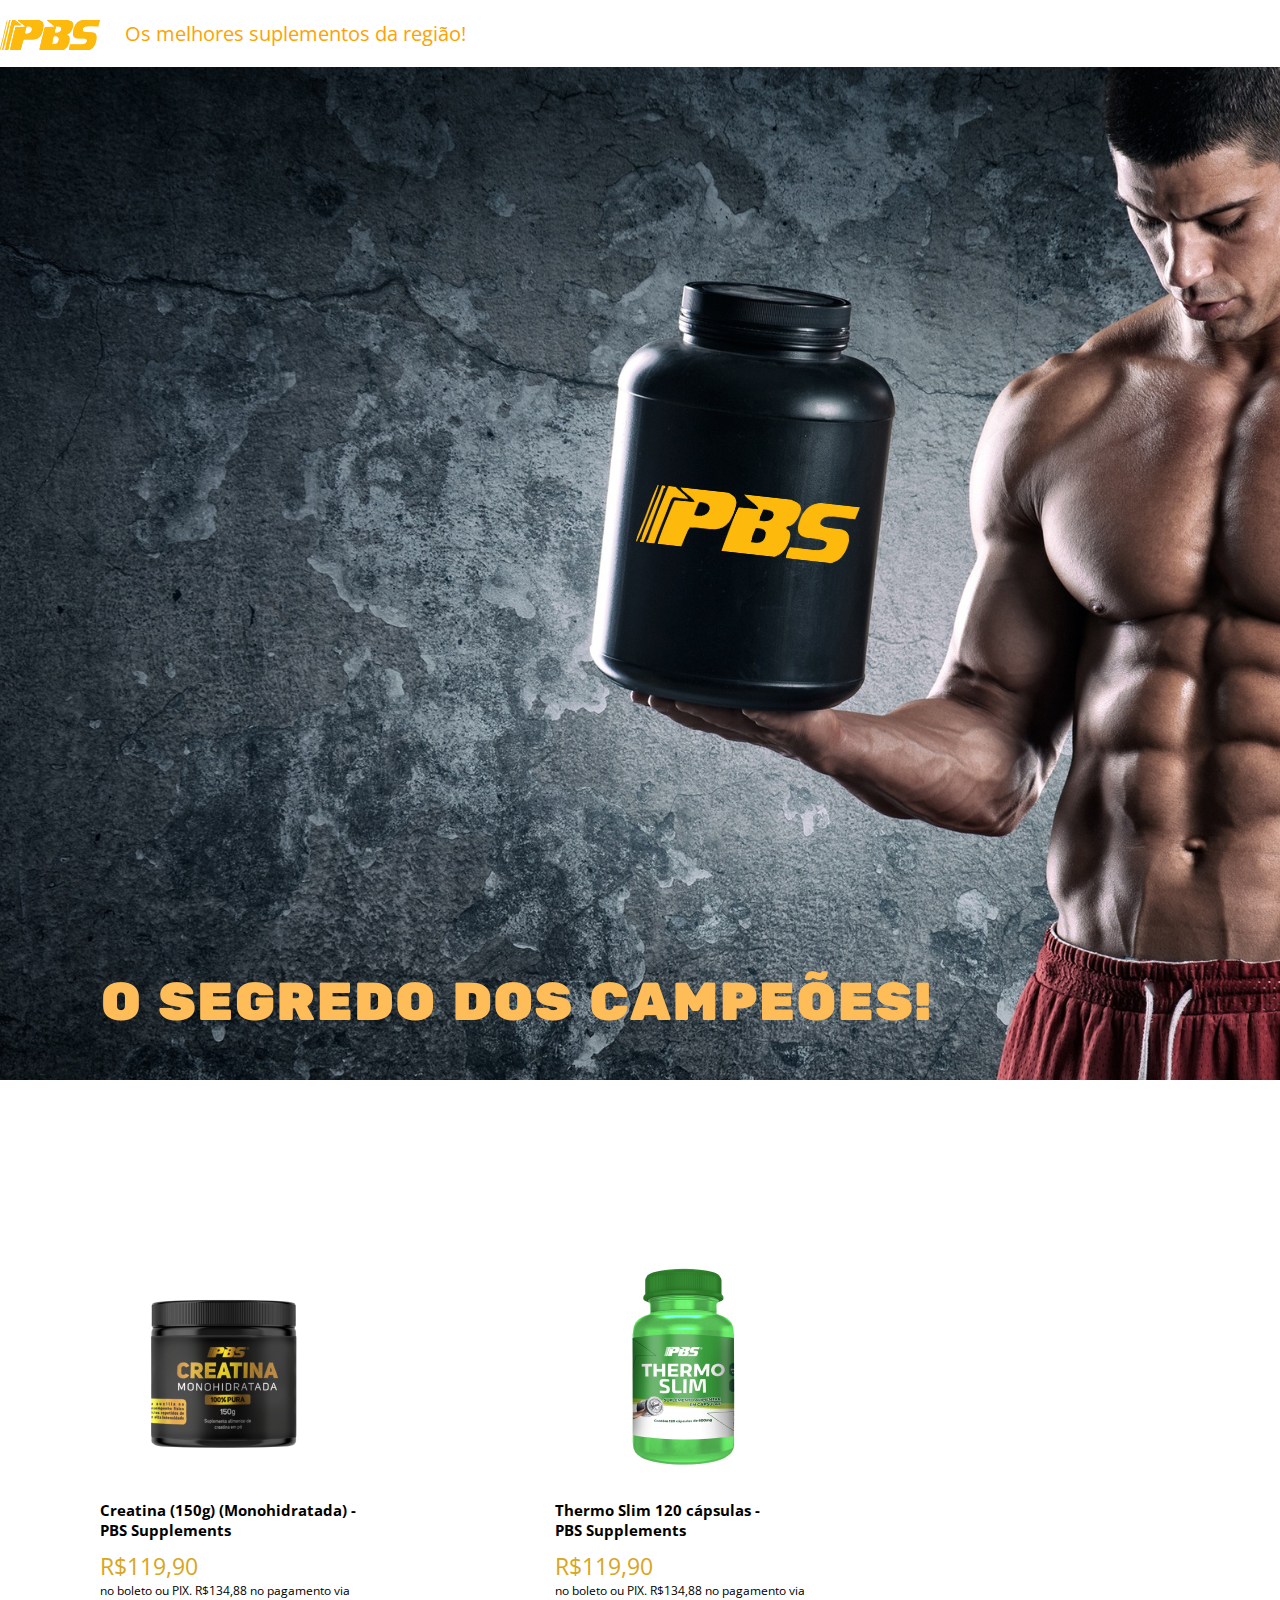
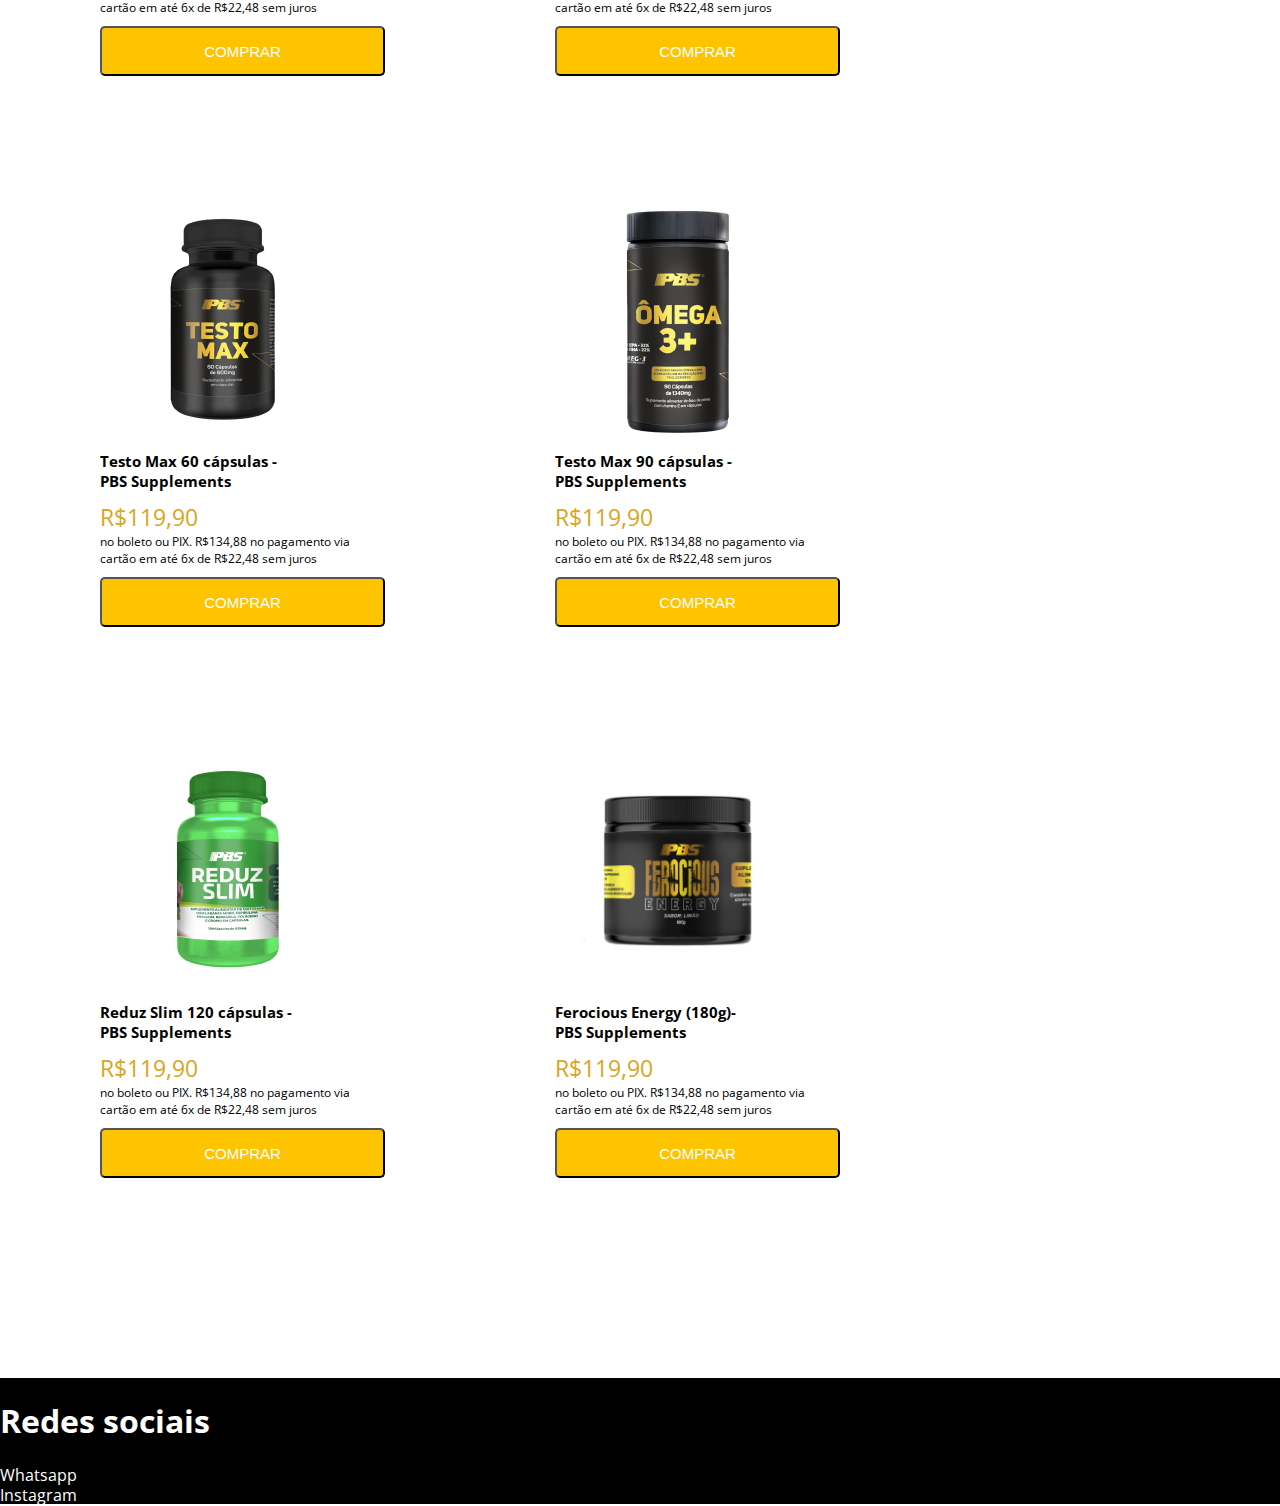
==== index.html @ df1b986f "estilizando header" ====
<!DOCTYPE html>
<html lang="en">

<head>
    <meta charset="UTF-8">
    <meta name="viewport" content="width=device-width, initial-scale=1.0">
    <link rel="stylesheet" type="text/css" href="style.css">
    <link rel="preconnect" href="https://fonts.googleapis.com">
    <link rel="preconnect" href="https://fonts.gstatic.com" crossorigin>
    <link href="https://fonts.googleapis.com/css2?family=Open+Sans&display=swap" rel="stylesheet">
    <title>PBS Supplements</title>
</head>

<body>
    <header>
        <div id="header-left">
            <img src="imagens/Logo.png" alt="logo">
            <p>Os melhores suplementos da região!</p>
        </div>
        <div id="header-right">
            <nav><a href="#main-content">Nossos produtos</a></nav>
            <nav><a href="#page-footer">Contatos</a></nav>
        </div>
    </header>
    <article>
        <div id="home-background">
            <img src="imagens/background-homeimage.png" alt="home-background">
        </div>
        <div id="main-content">
            <div class="produto">
                <img src="imagens/produtos/creatina.png" alt="creatina">
                <p class="description">Creatina (150g) (Monohidratada) -
                    <br>PBS Supplements
                </p>
                <p class="price">R$119,90</p>
                <p class="credit-pay">no boleto ou PIX. R$134,88 no pagamento via
                    <br> cartão em até 6x de R$22,48 sem juros
                </p>
                <a href="https://api.whatsapp.com/send?phone=557599559721" target="_blank">
                    <button class="comprar">COMPRAR</button>
                </a>
            </div>
            <div class="produto">
                <img src="imagens/produtos/thermo-slim.png" alt="thermo-slim">
                <p class="description">Thermo Slim 120 cápsulas -
                    <br>PBS Supplements
                </p>
                <p class="price">R$119,90</p>
                <p class="credit-pay">no boleto ou PIX. R$134,88 no pagamento via
                    <br> cartão em até 6x de R$22,48 sem juros
                </p>
                <a href="https://api.whatsapp.com/send?phone=557599559721" target="_blank">
                    <button class="comprar">COMPRAR</button>
                </a>
            </div>
            <div class="produto">
                <img src="imagens/produtos/testo-max.png" alt="testo-max">
                <p class="description">Testo Max 60 cápsulas -
                    <br>PBS Supplements
                </p>
                <p class="price">R$119,90</p>
                <p class="credit-pay">no boleto ou PIX. R$134,88 no pagamento via
                    <br> cartão em até 6x de R$22,48 sem juros
                </p>
                <a href="https://api.whatsapp.com/send?phone=557599559721" target="_blank">
                    <button class="comprar">COMPRAR</button>
                </a>
            </div>
            <div class="produto">
                <img src="imagens/produtos/omega3.png" alt="omega3">
                <p class="description">Testo Max 90 cápsulas -
                    <br>PBS Supplements
                </p>
                <p class="price">R$119,90</p>
                <p class="credit-pay">no boleto ou PIX. R$134,88 no pagamento via
                    <br> cartão em até 6x de R$22,48 sem juros
                </p>
                <a href="https://api.whatsapp.com/send?phone=557599559721" target="_blank">
                    <button class="comprar">COMPRAR</button>
                </a>
            </div>
            <div class="produto">
                <img src="imagens/produtos/reduz-slim.png" alt="Reduz-Slim">
                <p class="description">Reduz Slim 120 cápsulas -
                    <br>PBS Supplements
                </p>
                <p class="price">R$119,90</p>
                <p class="credit-pay">no boleto ou PIX. R$134,88 no pagamento via
                    <br> cartão em até 6x de R$22,48 sem juros
                </p>
                <a href="https://api.whatsapp.com/send?phone=557599559721" target="_blank">
                    <button class="comprar">COMPRAR</button>
                </a>
            </div>
            <div class="produto">
                <img src="imagens/produtos/ferocious-energy.jpeg" alt="ferocious-energy">
                <p class="description">Ferocious Energy (180g)-
                    <br>PBS Supplements
                </p>
                <p class="price">R$119,90</p>
                <p class="credit-pay">no boleto ou PIX. R$134,88 no pagamento via
                    <br> cartão em até 6x de R$22,48 sem juros
                </p>
                <a href="https://api.whatsapp.com/send?phone=557599559721" target="_blank">
                    <button class="comprar">COMPRAR</button>
                </a>
            </div>
        </div>
    </article>
    <footer id="page-footer">
        <h1>Redes sociais</h1>
        <a href="https://api.whatsapp.com/send?phone=557599559721">Whatsapp</a>
        <a href="https://www.instagram.com/pbsoficial_/">Instagram</a>
    </footer>
</body>

</html>
---- style.css ----
body {
  font-family: 'Open Sans', sans-serif;
  margin: 0;
}

header {
  display: flex;
  align-items: center;
  justify-content: space-between;
  flex-direction: row;
  max-height: 100px;
  position: fixed;
  width: 1860px;
  font-size: 20px;
  background-color: #fff;
}

#header-left {
  display: flex;
  flex-direction: row;
  color: #FFA200;
}

#header-left img {
  width: 100px;
  height: 30px;
  margin-right: 10px;
  margin-top: 20px;
  margin-right: 25px;
}

#header-right {
  margin-right: 50px;
  display: flex;
  flex-direction: row;
  gap: 20px;
  color: #FFA200;
}

#header-right a{
  text-decoration: none;
  color: #FFA200;
}

#main-content {
  display: flex;
  flex-flow: row wrap;
  align-items: center;
  row-gap: 120px;
  column-gap: 170px;
  margin-left: 100px;
  margin-top: 160px;
  margin-bottom: 200px;
}

.produto img {
  width: 250px;
}

.comprar {
  background-color: rgb(255, 196, 0);
  color: #fff;
  font-size: 15px;
  border-radius: 5px;
  width: 285px;
  height: 50px;
  font-size: 15px;
  cursor: pointer;
}

.description {
  font-weight: bold;
  font-size: 15px;
  padding-bottom: 10px;
  margin: 0;
}

.price {
  color: goldenrod;
  font-size: 23px;
  margin: 0;
}

.credit-pay {
  font-size: 12px;
  padding-bottom: 10px;
  margin: 0;
}

#home-background img {
  width: 1860px;
  height: 1080px;

}

footer {
  display: flex;
  flex-direction: column;
  background-color: #000;
}

footer a {
  display: flex;
  justify-content: flex-start;
  text-decoration: none;
  color: #fff;
  height: 20px;
}

footer h1 {
  color: white;
}
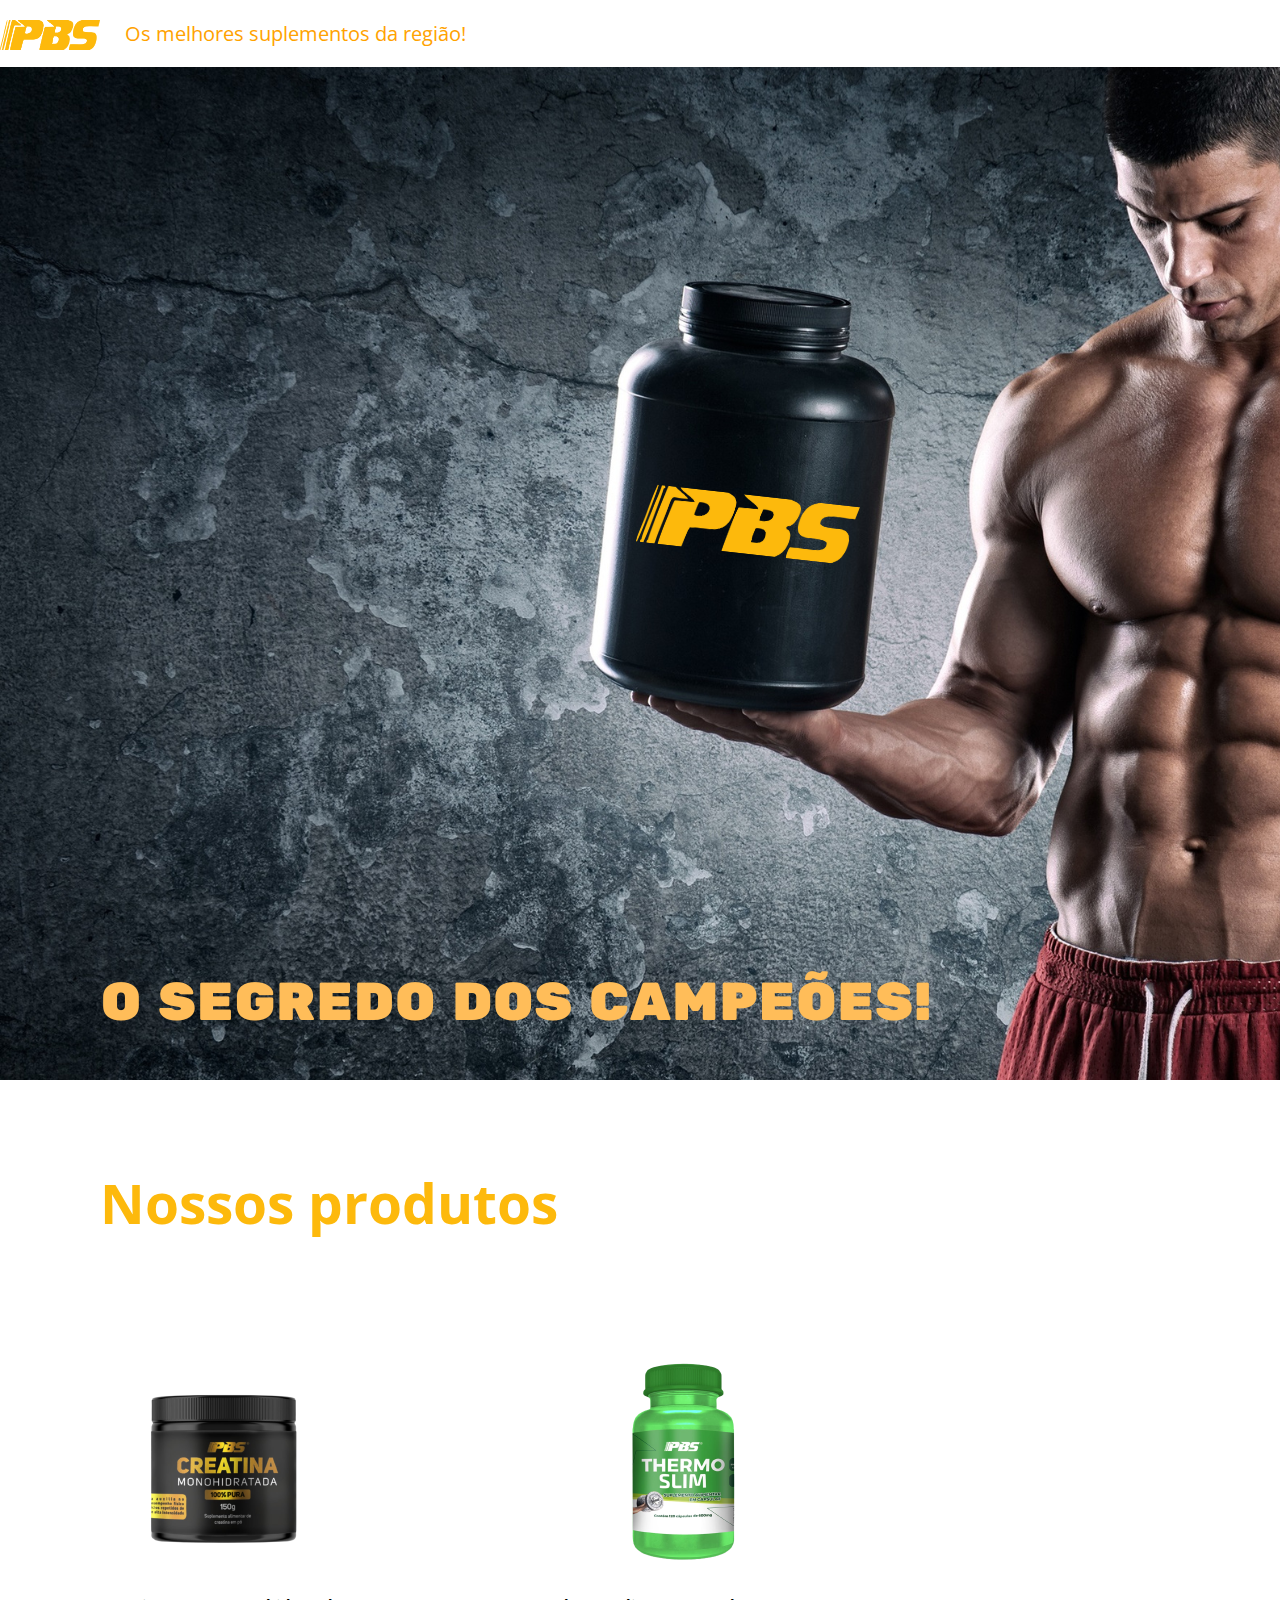
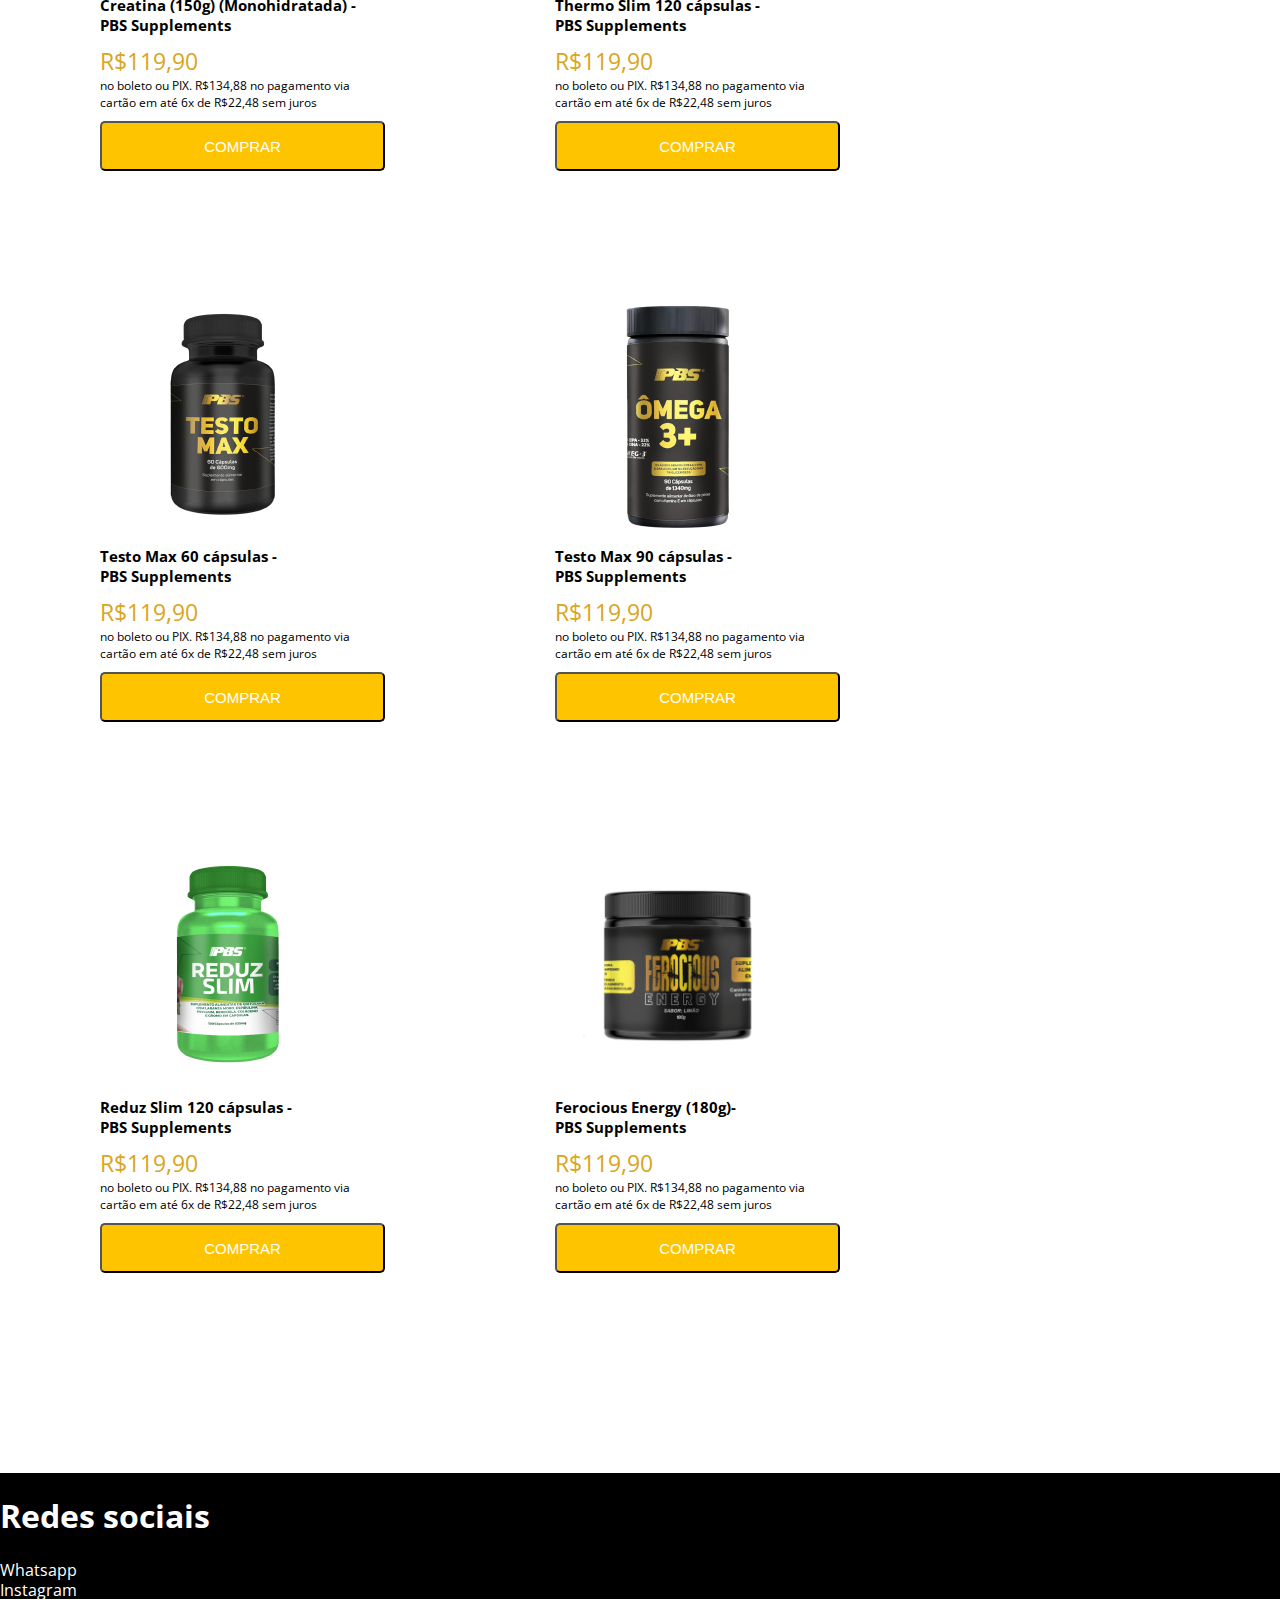
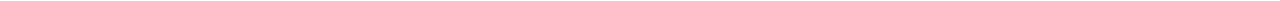
==== commit 2d8bd692: "header style" ====
--- a/index.html
+++ b/index.html
@@ -18,7 +18,7 @@
             <p>Os melhores suplementos da região!</p>
         </div>
         <div id="header-right">
-            <nav><a href="#main-content">Nossos produtos</a></nav>
+            <nav><a href="#text">Nossos produtos</a></nav>
             <nav><a href="#page-footer">Contatos</a></nav>
         </div>
     </header>
@@ -26,6 +26,7 @@
         <div id="home-background">
             <img src="imagens/background-homeimage.png" alt="home-background">
         </div>
+        <h1 id="text">Nossos produtos</h1>
         <div id="main-content">
             <div class="produto">
                 <img src="imagens/produtos/creatina.png" alt="creatina">
--- a/style.css
+++ b/style.css
@@ -42,6 +42,13 @@
   color: #FFA200;
 }
 
+#text{
+  margin-left: 100px;
+  color: #fdb90c;
+  margin-top: 80px;
+  font-size: 55px;
+}
+
 #main-content {
   display: flex;
   flex-flow: row wrap;
@@ -49,7 +56,7 @@
   row-gap: 120px;
   column-gap: 170px;
   margin-left: 100px;
-  margin-top: 160px;
+  margin-top: 100px;
   margin-bottom: 200px;
 }
 
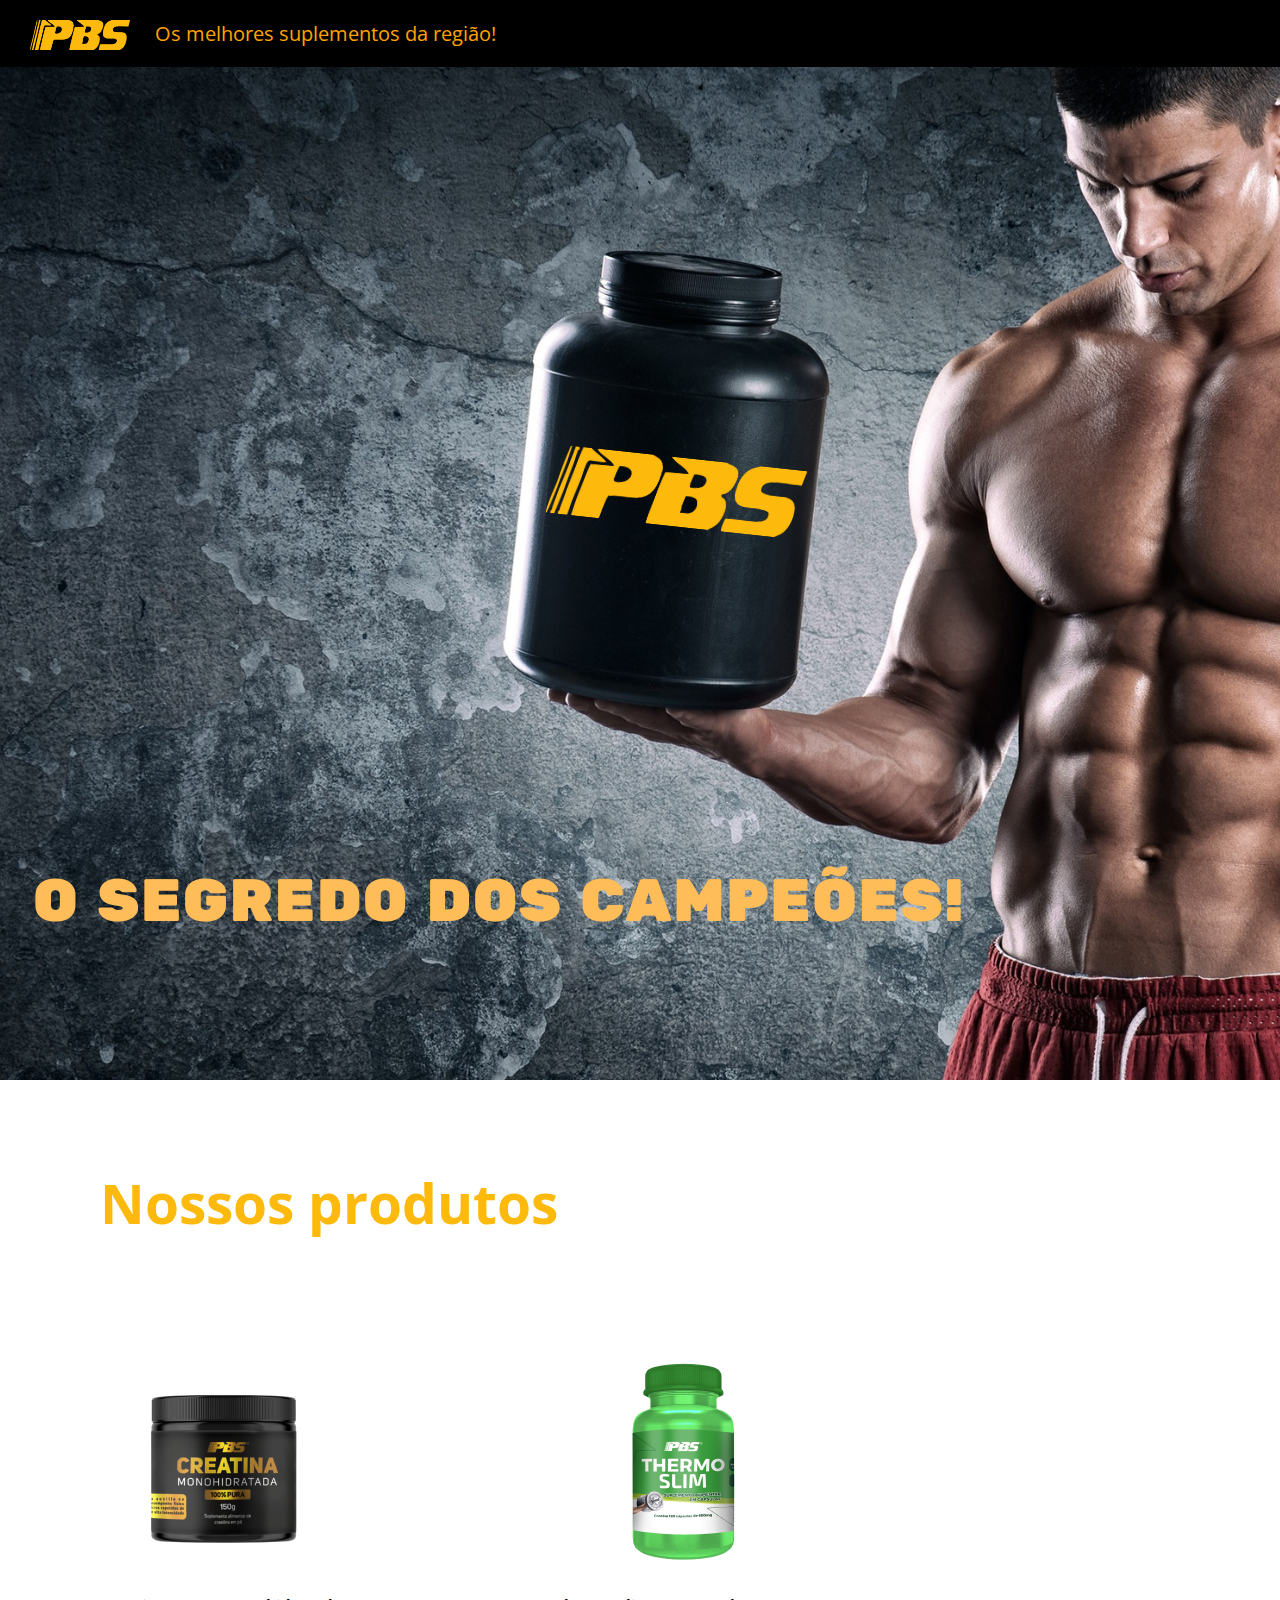
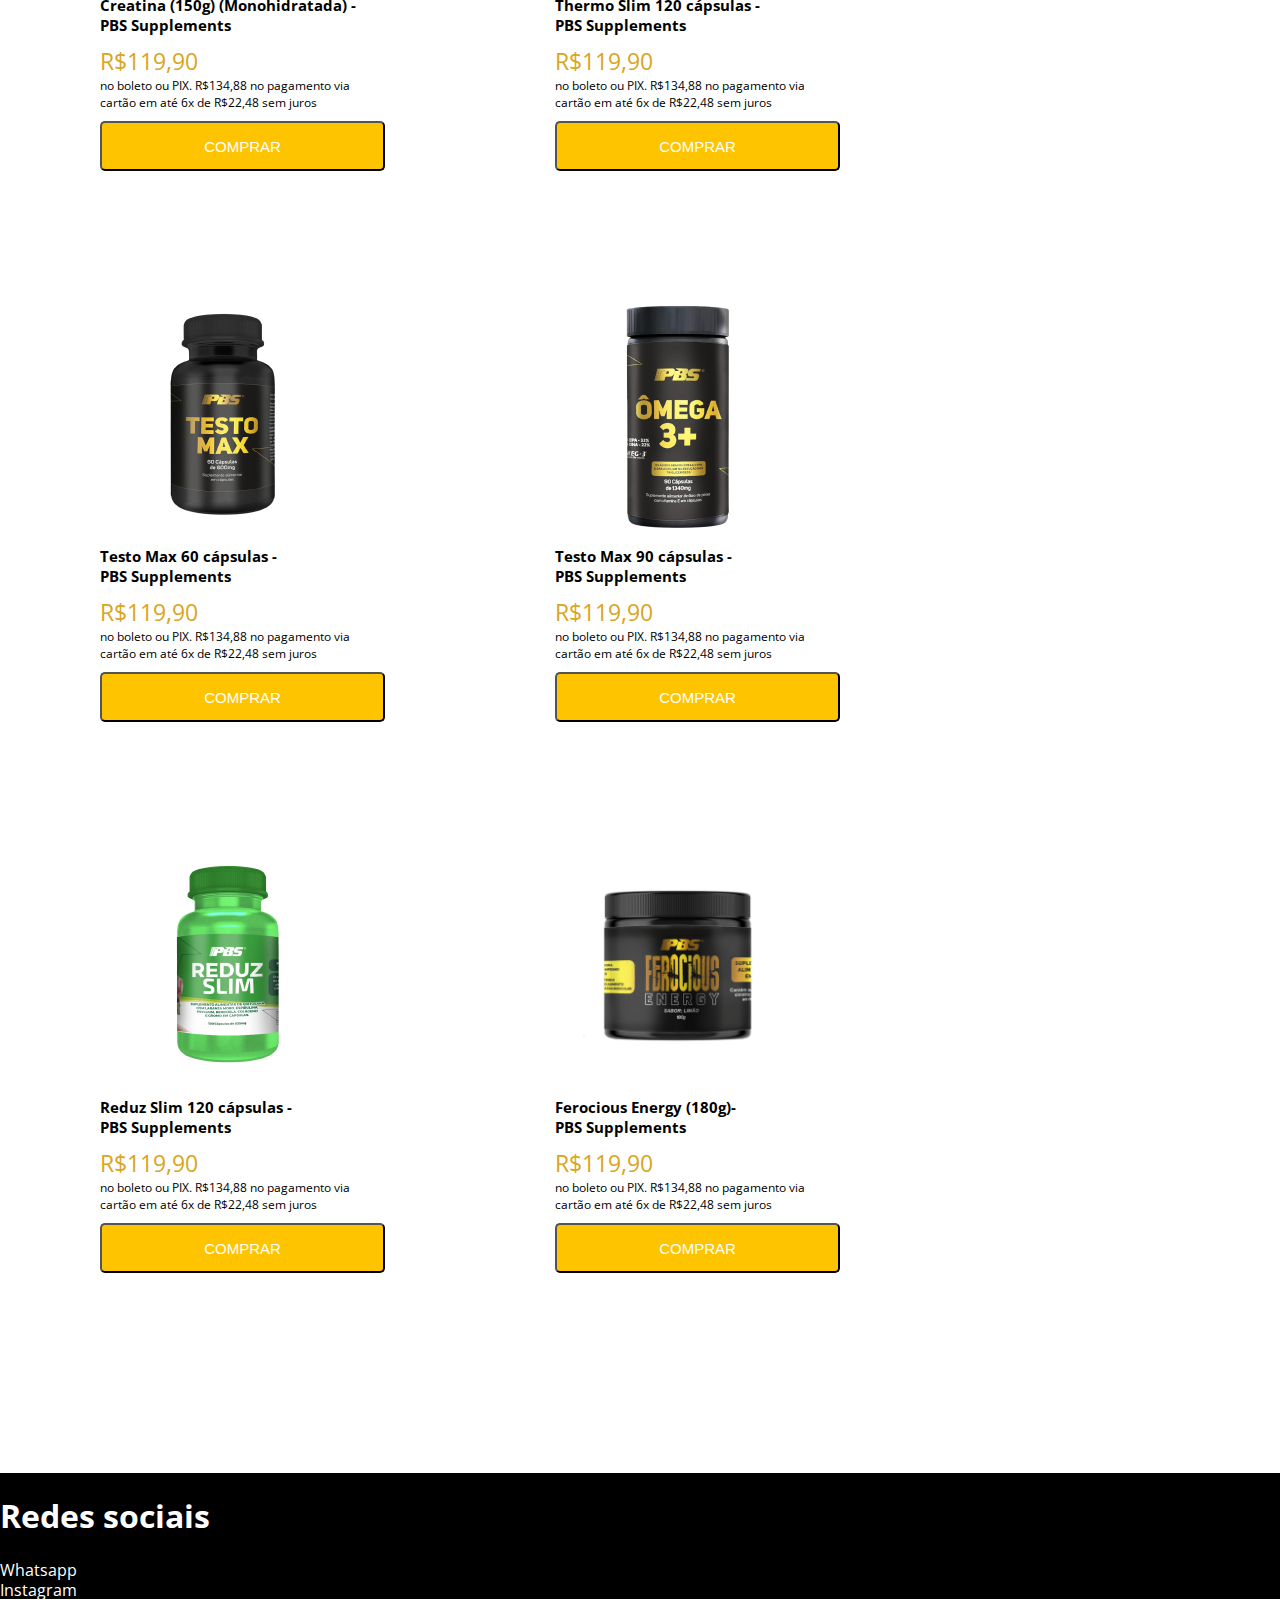
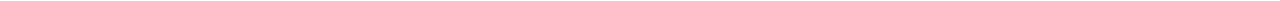
==== commit d5220625: "ajustando a home image" ====
--- a/index.html
+++ b/index.html
@@ -24,7 +24,7 @@
     </header>
     <article>
         <div id="home-background">
-            <img src="imagens/background-homeimage.png" alt="home-background">
+            <img src="imagens/background-homeimage.png" alt="home-image">
         </div>
         <h1 id="text">Nossos produtos</h1>
         <div id="main-content">
--- a/style.css
+++ b/style.css
@@ -12,13 +12,14 @@
   position: fixed;
   width: 1860px;
   font-size: 20px;
-  background-color: #fff;
+  background-color: #000;
 }
 
 #header-left {
   display: flex;
   flex-direction: row;
   color: #FFA200;
+  margin-left: 30px;
 }
 
 #header-left img {
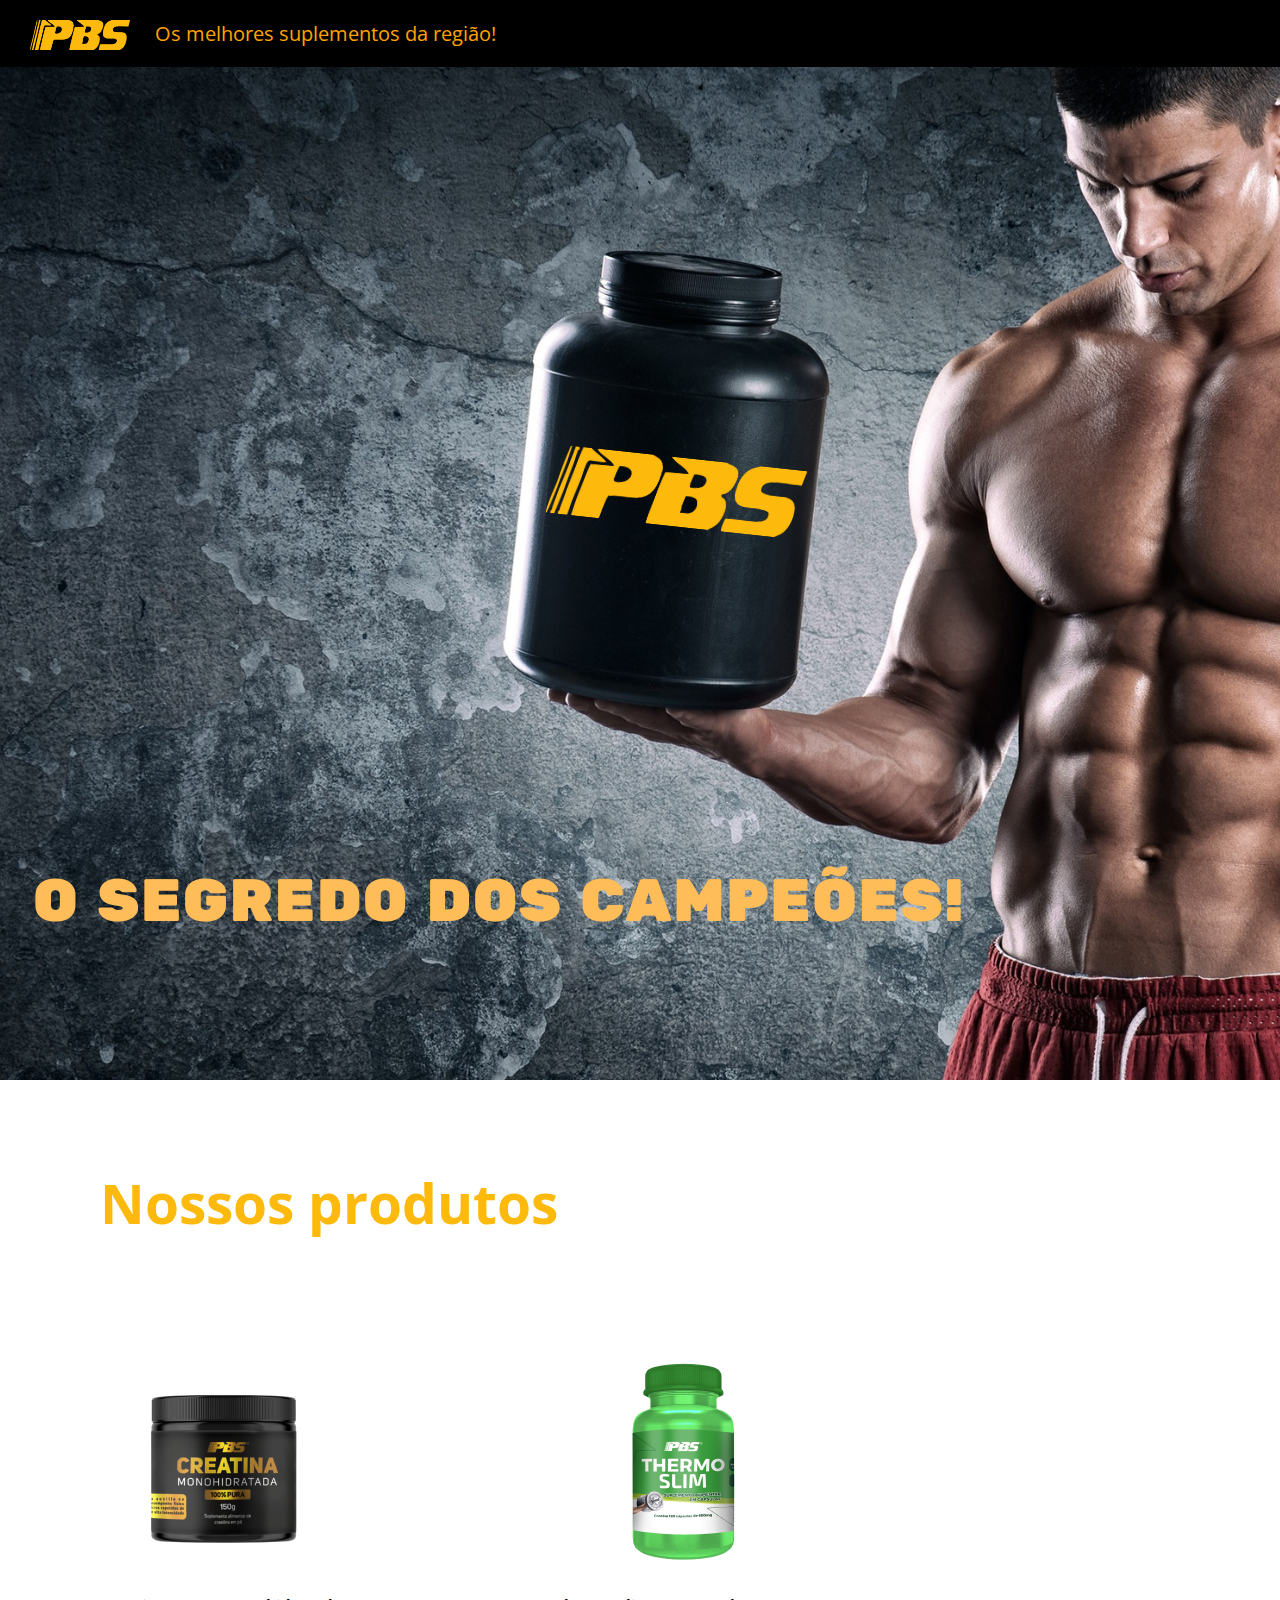
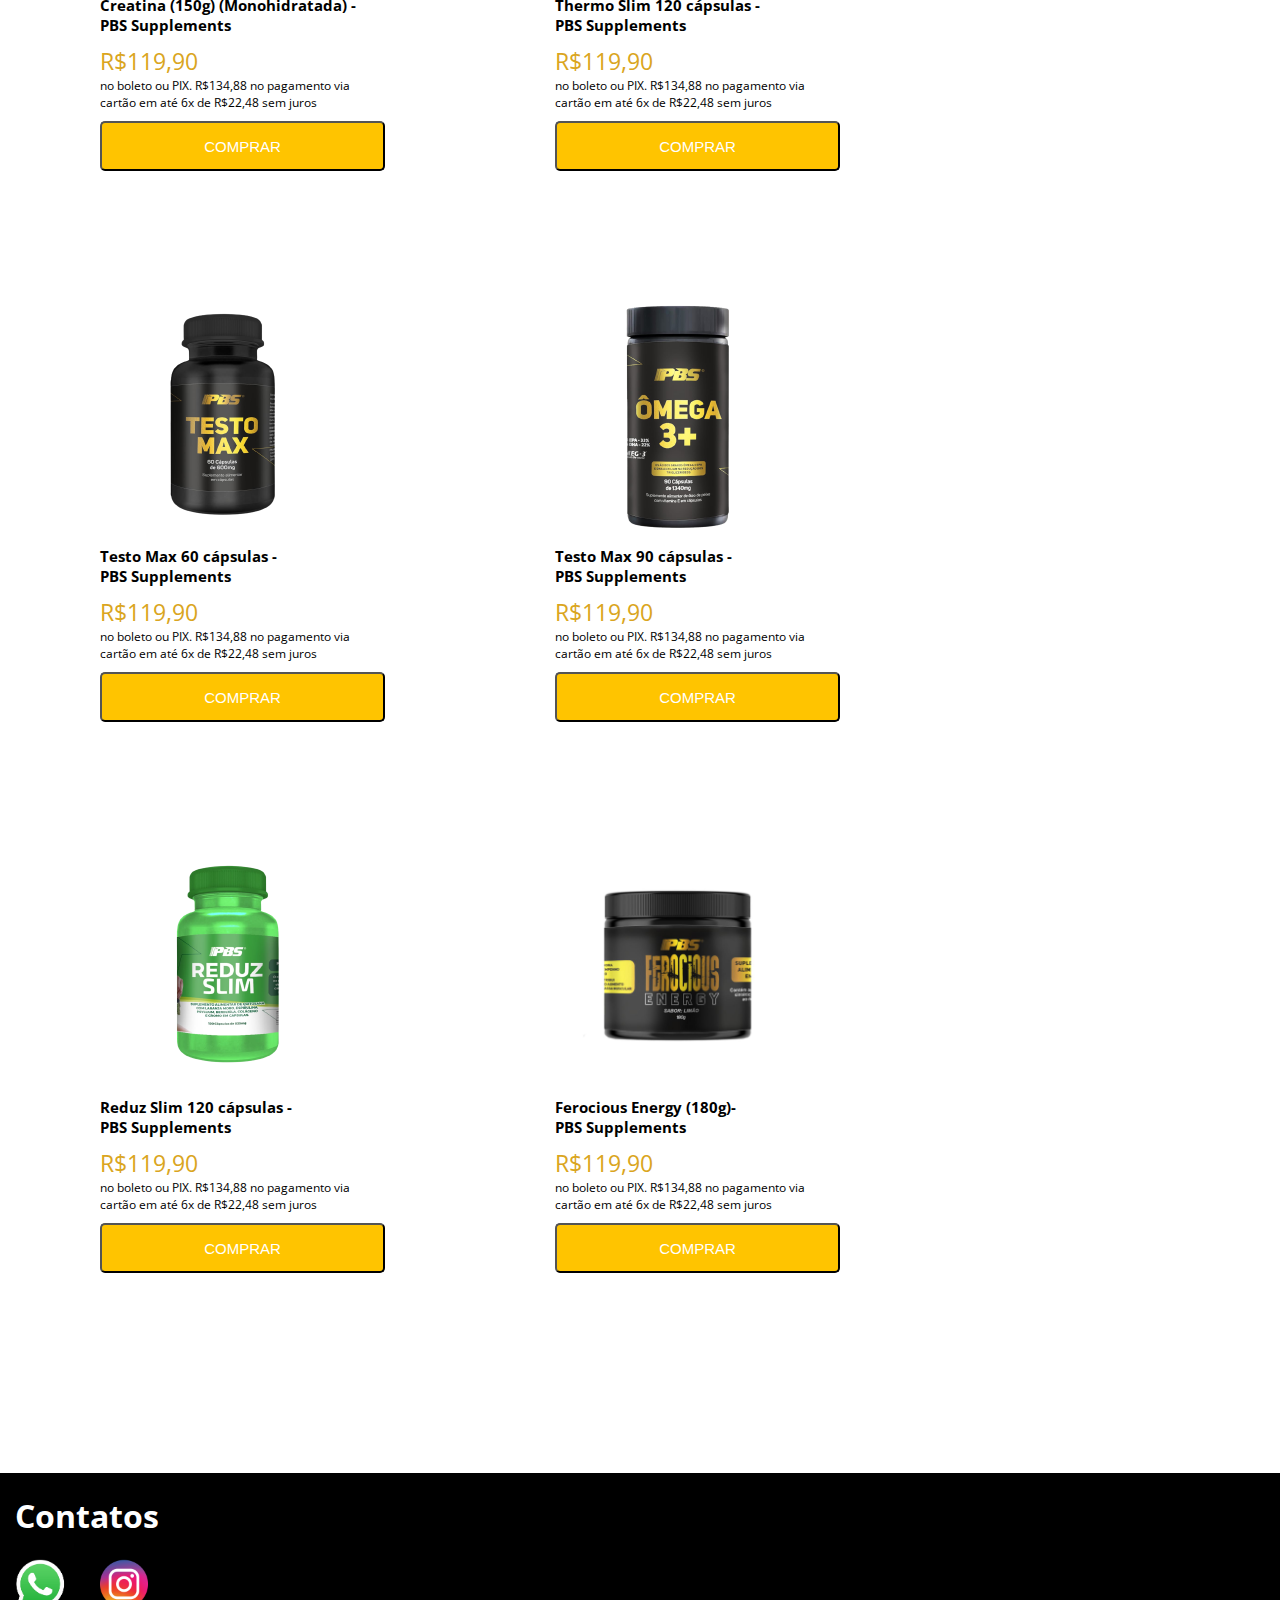
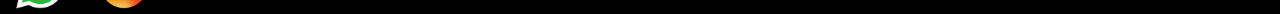
==== commit 656774f1: "adicionando ícones de contato" ====
--- a/index.html
+++ b/index.html
@@ -109,9 +109,11 @@
         </div>
     </article>
     <footer id="page-footer">
-        <h1>Redes sociais</h1>
-        <a href="https://api.whatsapp.com/send?phone=557599559721">Whatsapp</a>
-        <a href="https://www.instagram.com/pbsoficial_/">Instagram</a>
+        <h1>Contatos</h1>
+        <div id="links">
+        <a href="https://api.whatsapp.com/send?phone=557599559721" target="_blank"><img src="imagens/WhatsApp-Logo.png" alt="whatsapp"></a>
+        <a href="https://www.instagram.com/pbsoficial_/" target="_blank"><img src="imagens/instagram.webp" alt="instagram"></a>
+        </div>
     </footer>
 </body>
 
--- a/style.css
+++ b/style.css
@@ -95,26 +95,19 @@
   margin: 0;
 }
 
-#home-background img {
-  width: 1860px;
-  height: 1080px;
-
-}
-
 footer {
   display: flex;
   flex-direction: column;
   background-color: #000;
 }
 
-footer a {
-  display: flex;
-  justify-content: flex-start;
-  text-decoration: none;
-  color: #fff;
-  height: 20px;
+#links img {
+  width: 80px;
+  height: 50px;
+  object-fit: cover;
 }
 
 footer h1 {
   color: white;
+  margin-left: 15px;
 }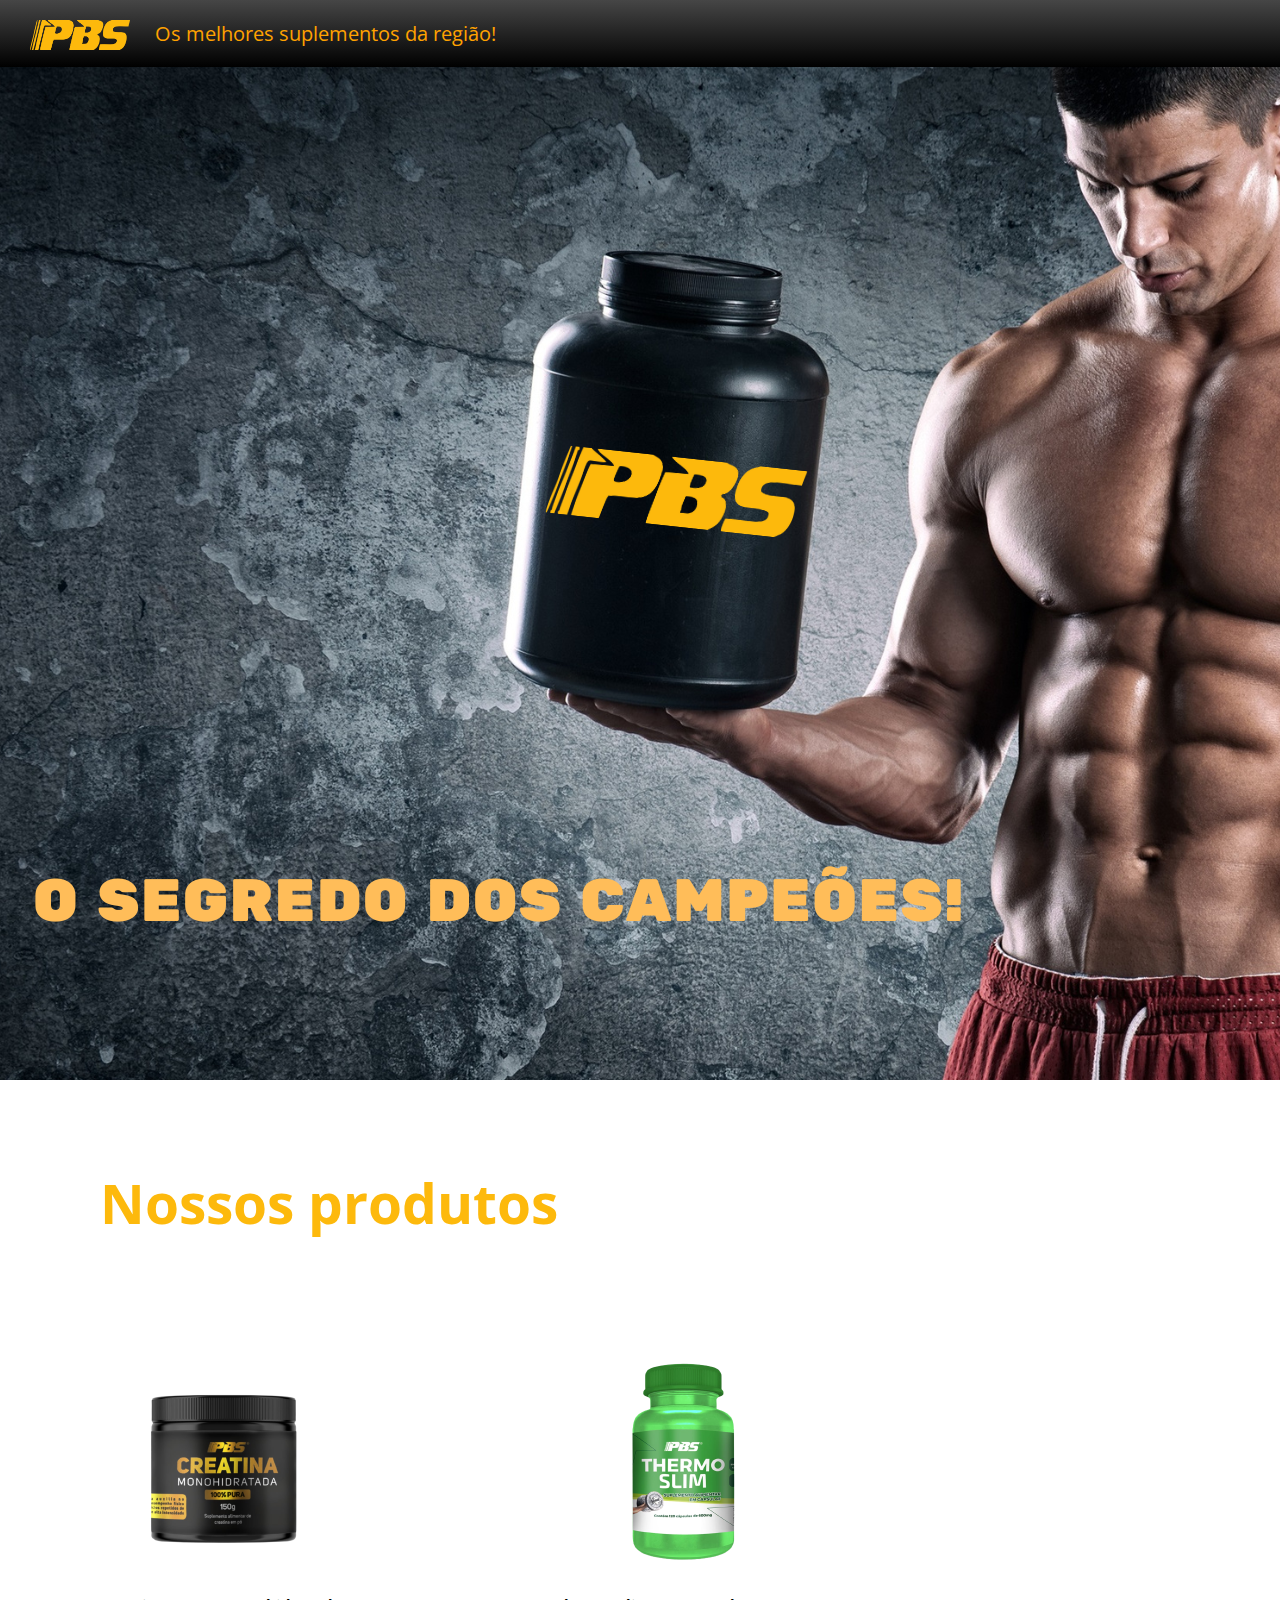
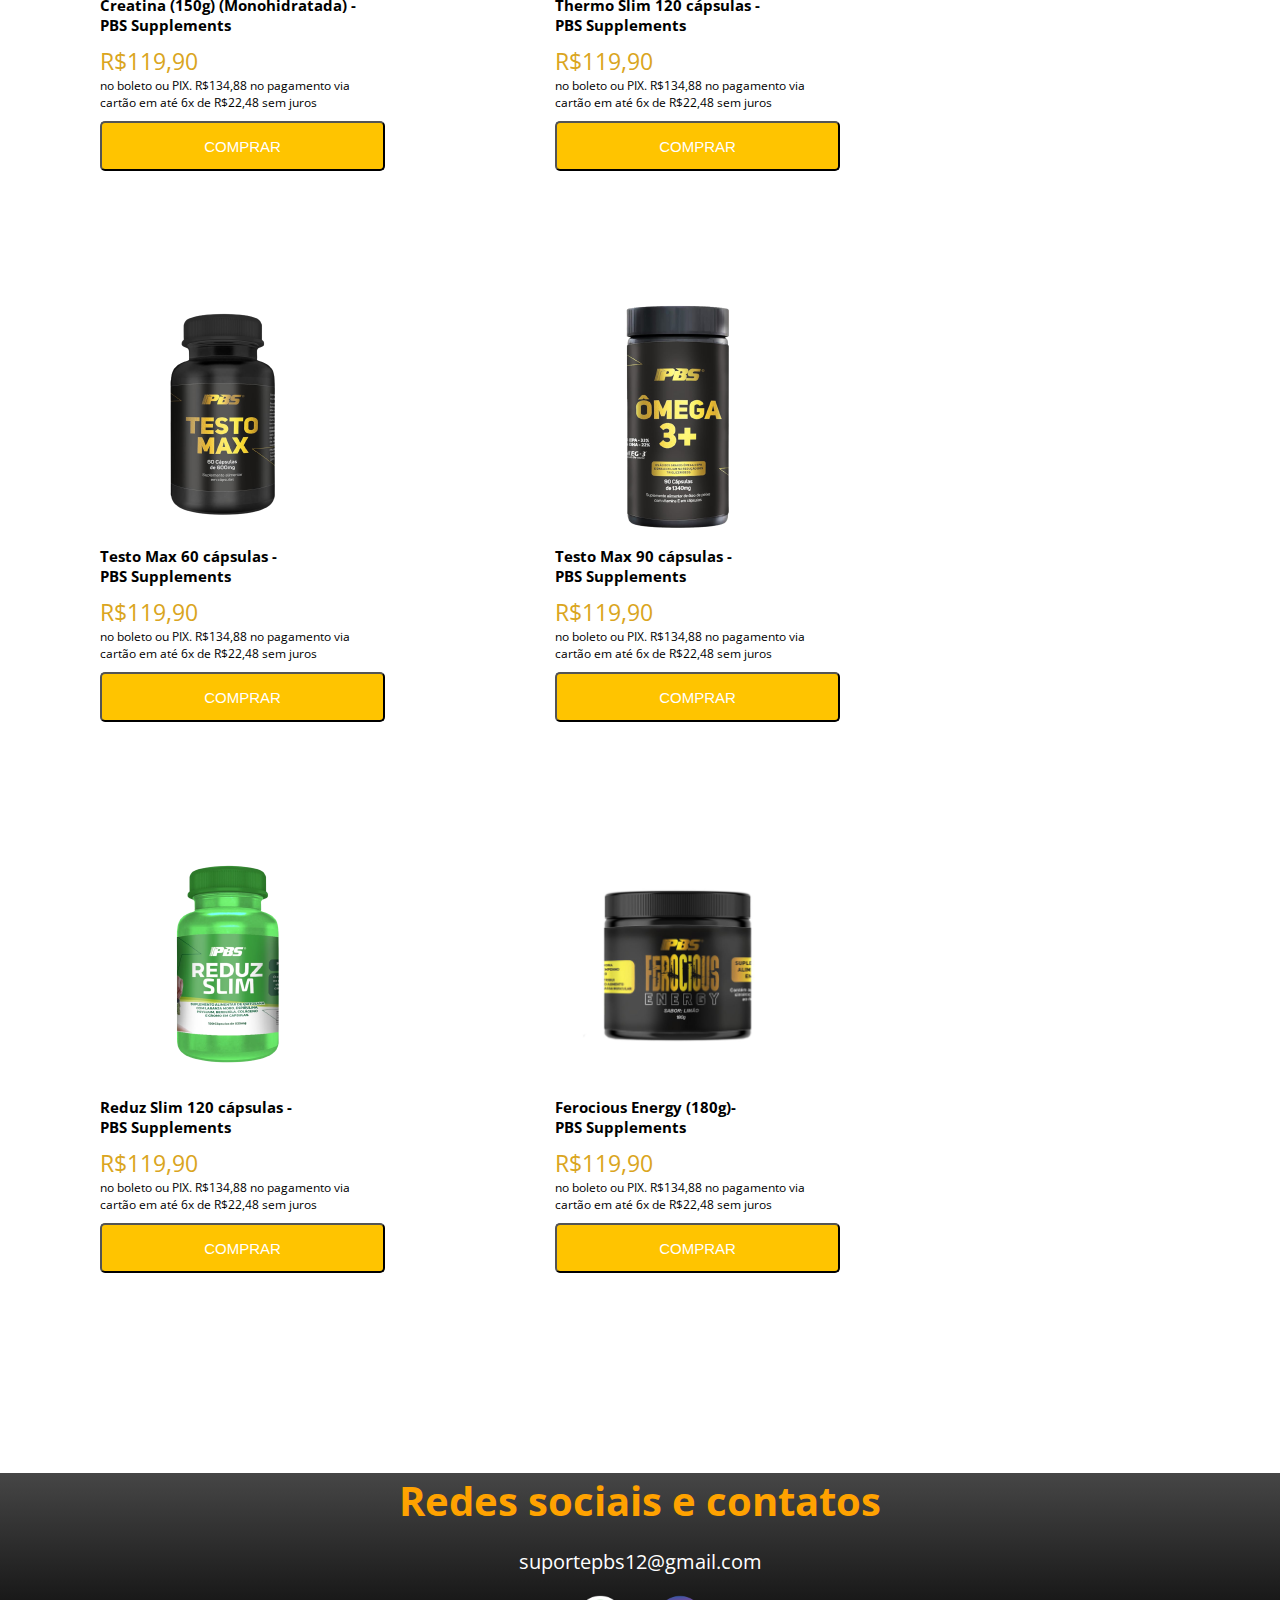
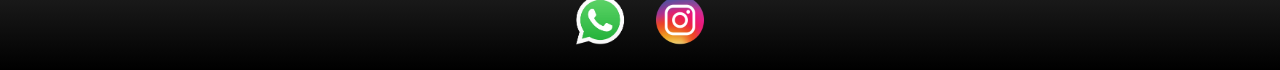
==== commit 8ef05cd1: "ajustando footer e aplicando gradiente" ====
--- a/index.html
+++ b/index.html
@@ -109,7 +109,8 @@
         </div>
     </article>
     <footer id="page-footer">
-        <h1>Contatos</h1>
+        <h1>Redes sociais e contatos</h1>
+        <p>suportepbs12@gmail.com</p>
         <div id="links">
         <a href="https://api.whatsapp.com/send?phone=557599559721" target="_blank"><img src="imagens/WhatsApp-Logo.png" alt="whatsapp"></a>
         <a href="https://www.instagram.com/pbsoficial_/" target="_blank"><img src="imagens/instagram.webp" alt="instagram"></a>
--- a/style.css
+++ b/style.css
@@ -12,7 +12,7 @@
   position: fixed;
   width: 1860px;
   font-size: 20px;
-  background-color: #000;
+  background: linear-gradient(to bottom, rgb(70, 70, 70), rgb(0, 0, 0));
 }
 
 #header-left {
@@ -98,16 +98,35 @@
 footer {
   display: flex;
   flex-direction: column;
-  background-color: #000;
+  align-items: center;
+  background: linear-gradient(to bottom, rgb(70, 70, 70), rgb(0, 0, 0));
+  
+}
+
+#page-footer p{
+  margin-bottom: 20px;
+  font-weight:400;
+  font-size: 20px;
+  color: #fff;
+}
+
+#links{
+  display: flex;
+  align-items: center;
 }
 
 #links img {
   width: 80px;
   height: 50px;
   object-fit: cover;
+  display: flex;  
+  align-items: center;
+  flex-direction: row;
+  margin-bottom: 25px;
 }
 
 footer h1 {
-  color: white;
-  margin-left: 15px;
+  color: #FFA200;
+  margin: 0;
+  font-size: 40px;
 }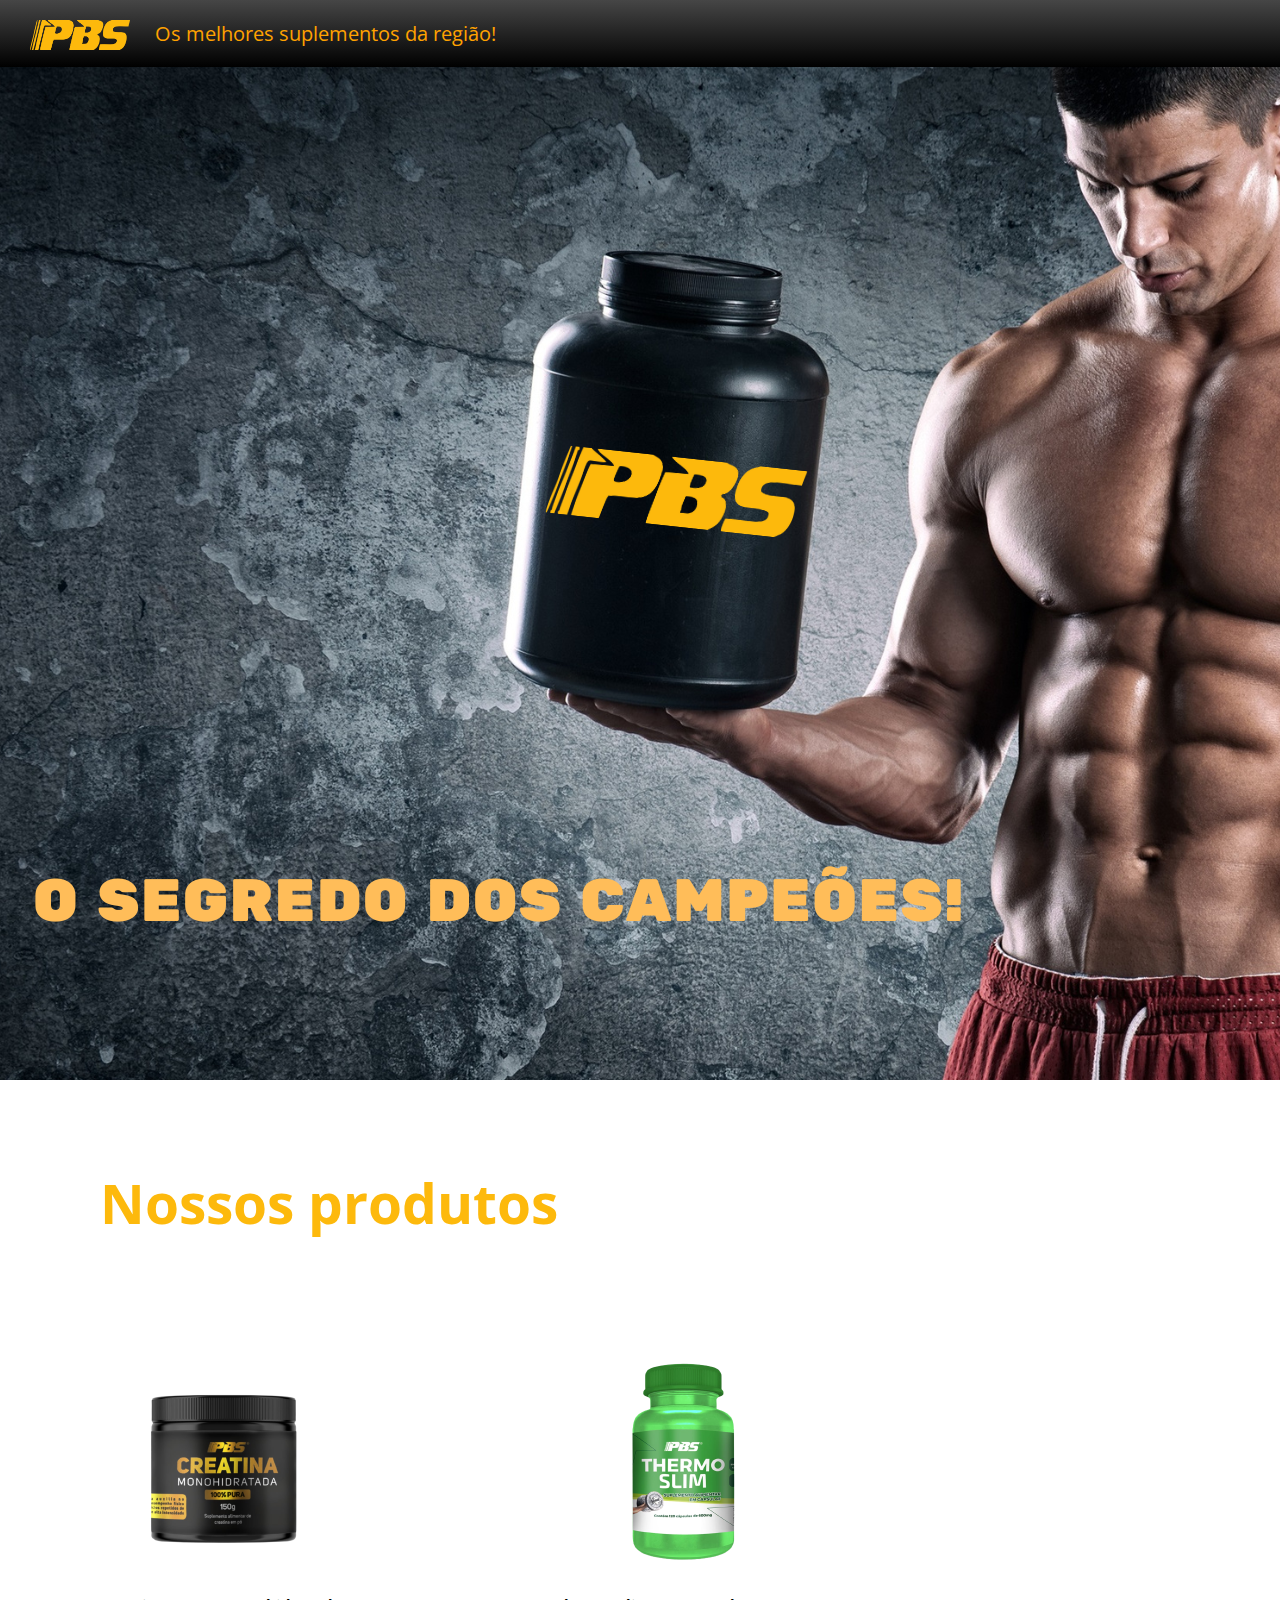
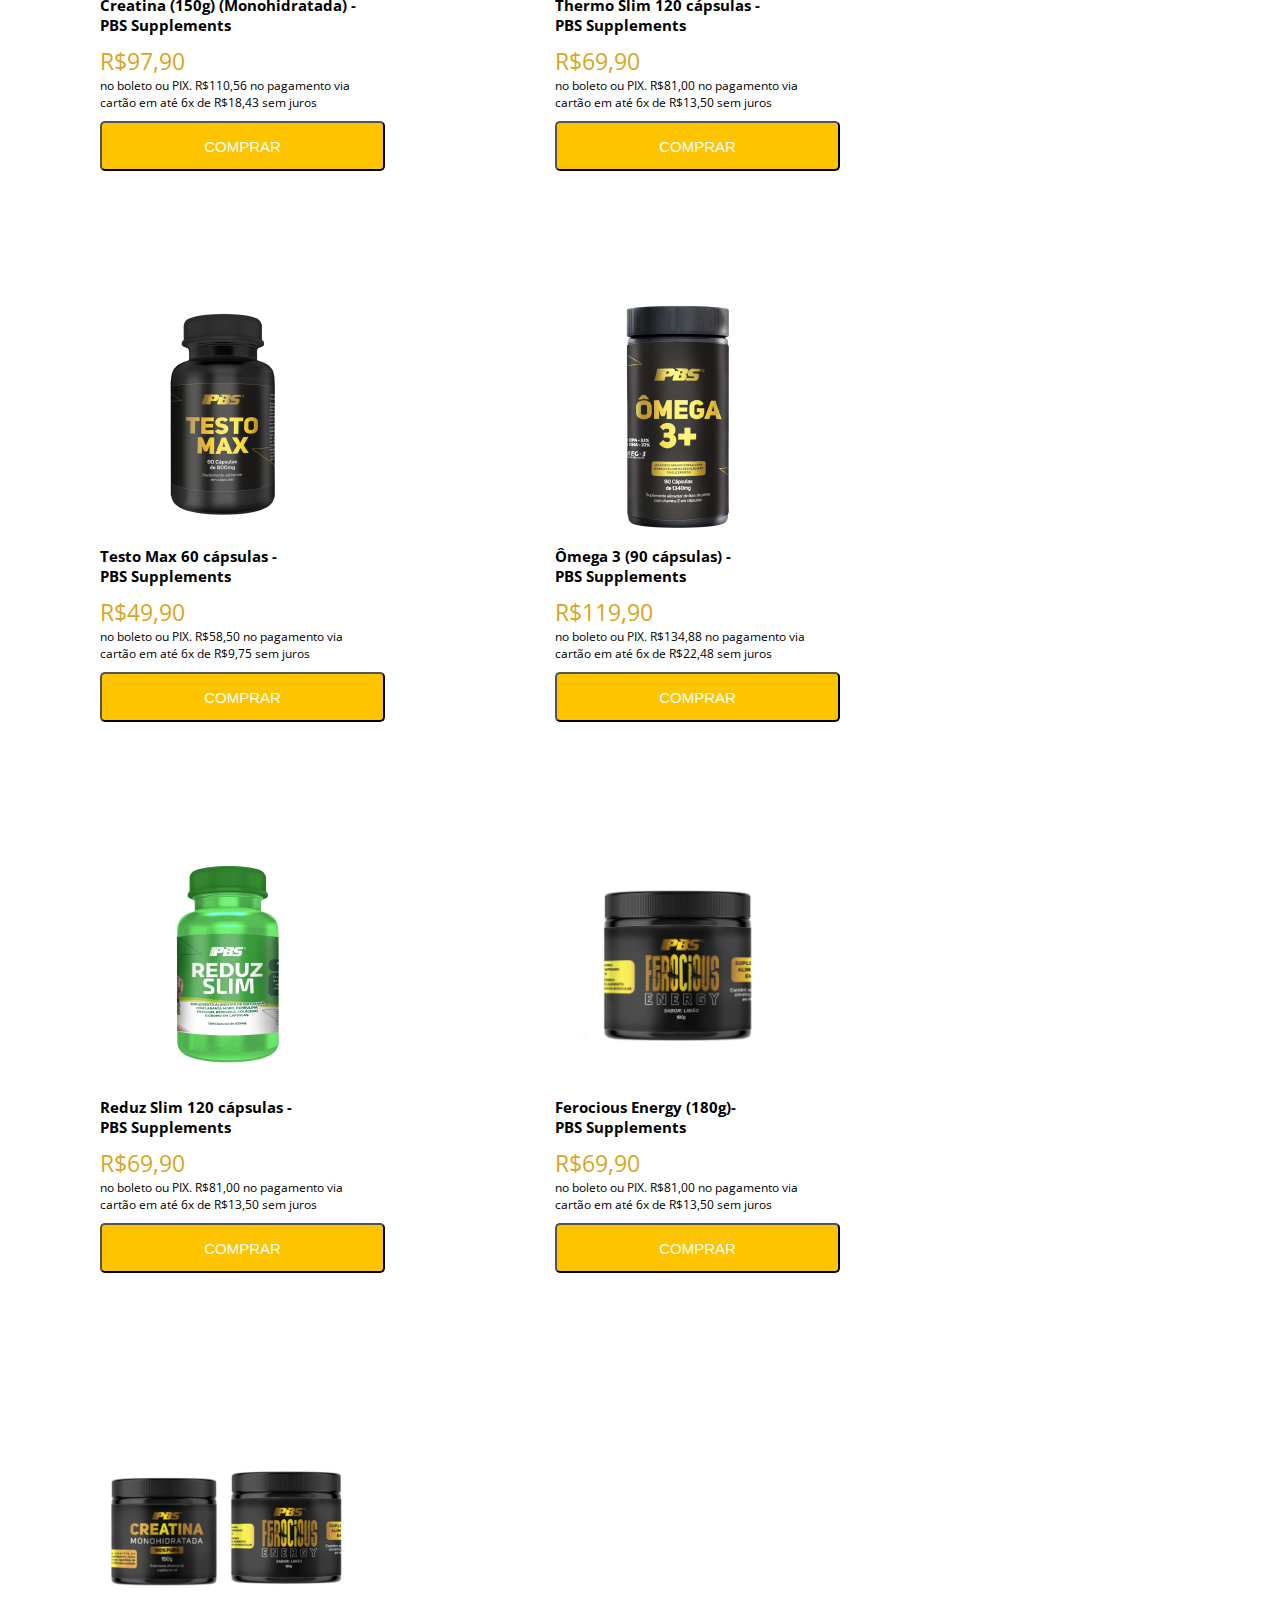
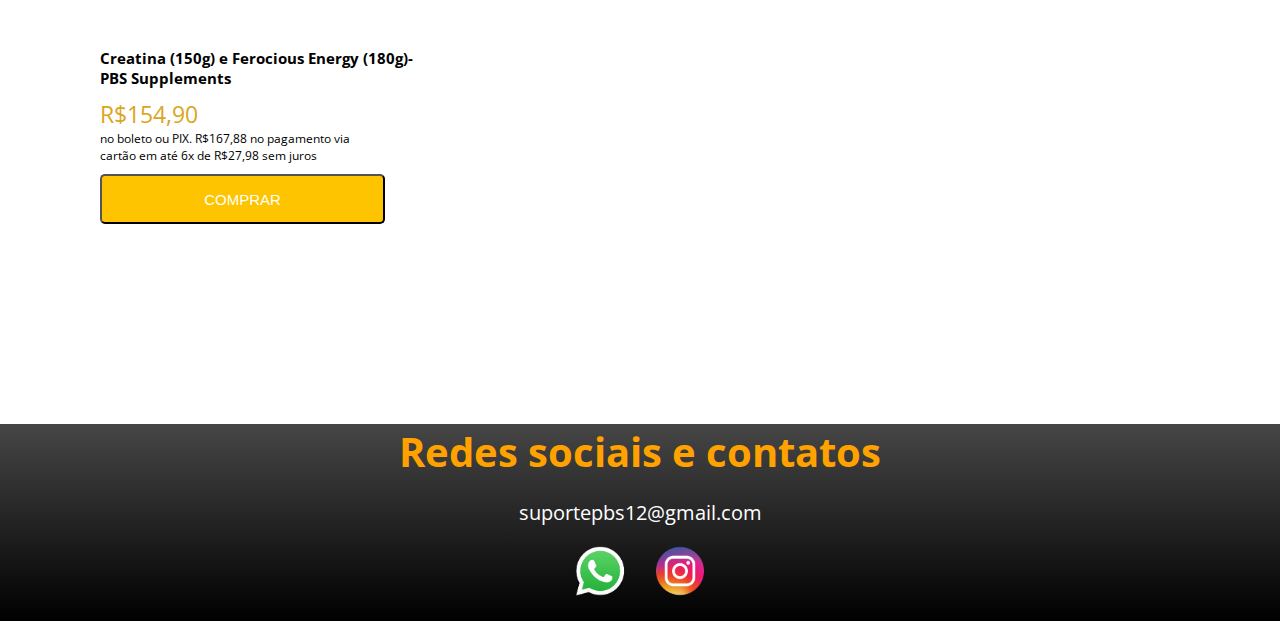
==== commit 50782bdf: "adicionando kit e ajustando os preços" ====
--- a/index.html
+++ b/index.html
@@ -33,9 +33,9 @@
                 <p class="description">Creatina (150g) (Monohidratada) -
                     <br>PBS Supplements
                 </p>
-                <p class="price">R$119,90</p>
-                <p class="credit-pay">no boleto ou PIX. R$134,88 no pagamento via
-                    <br> cartão em até 6x de R$22,48 sem juros
+                <p class="price">R$97,90</p>
+                <p class="credit-pay">no boleto ou PIX. R$110,56 no pagamento via
+                    <br> cartão em até 6x de R$18,43 sem juros
                 </p>
                 <a href="https://api.whatsapp.com/send?phone=557599559721" target="_blank">
                     <button class="comprar">COMPRAR</button>
@@ -46,9 +46,9 @@
                 <p class="description">Thermo Slim 120 cápsulas -
                     <br>PBS Supplements
                 </p>
-                <p class="price">R$119,90</p>
-                <p class="credit-pay">no boleto ou PIX. R$134,88 no pagamento via
-                    <br> cartão em até 6x de R$22,48 sem juros
+                <p class="price">R$69,90</p>
+                <p class="credit-pay">no boleto ou PIX. R$81,00 no pagamento via
+                    <br> cartão em até 6x de R$13,50 sem juros
                 </p>
                 <a href="https://api.whatsapp.com/send?phone=557599559721" target="_blank">
                     <button class="comprar">COMPRAR</button>
@@ -59,9 +59,9 @@
                 <p class="description">Testo Max 60 cápsulas -
                     <br>PBS Supplements
                 </p>
-                <p class="price">R$119,90</p>
-                <p class="credit-pay">no boleto ou PIX. R$134,88 no pagamento via
-                    <br> cartão em até 6x de R$22,48 sem juros
+                <p class="price">R$49,90</p>
+                <p class="credit-pay">no boleto ou PIX. R$58,50 no pagamento via
+                    <br> cartão em até 6x de R$9,75 sem juros
                 </p>
                 <a href="https://api.whatsapp.com/send?phone=557599559721" target="_blank">
                     <button class="comprar">COMPRAR</button>
@@ -69,7 +69,7 @@
             </div>
             <div class="produto">
                 <img src="imagens/produtos/omega3.png" alt="omega3">
-                <p class="description">Testo Max 90 cápsulas -
+                <p class="description">Ômega 3 (90 cápsulas) -
                     <br>PBS Supplements
                 </p>
                 <p class="price">R$119,90</p>
@@ -85,9 +85,9 @@
                 <p class="description">Reduz Slim 120 cápsulas -
                     <br>PBS Supplements
                 </p>
-                <p class="price">R$119,90</p>
-                <p class="credit-pay">no boleto ou PIX. R$134,88 no pagamento via
-                    <br> cartão em até 6x de R$22,48 sem juros
+                <p class="price">R$69,90</p>
+                <p class="credit-pay">no boleto ou PIX. R$81,00 no pagamento via
+                    <br> cartão em até 6x de R$13,50 sem juros
                 </p>
                 <a href="https://api.whatsapp.com/send?phone=557599559721" target="_blank">
                     <button class="comprar">COMPRAR</button>
@@ -98,22 +98,37 @@
                 <p class="description">Ferocious Energy (180g)-
                     <br>PBS Supplements
                 </p>
-                <p class="price">R$119,90</p>
-                <p class="credit-pay">no boleto ou PIX. R$134,88 no pagamento via
-                    <br> cartão em até 6x de R$22,48 sem juros
+                <p class="price">R$69,90</p>
+                <p class="credit-pay">no boleto ou PIX. R$81,00 no pagamento via
+                    <br> cartão em até 6x de R$13,50 sem juros
                 </p>
                 <a href="https://api.whatsapp.com/send?phone=557599559721" target="_blank">
                     <button class="comprar">COMPRAR</button>
                 </a>
             </div>
-        </div>
+                <div class="produto">
+                    <img src="imagens/produtos/Kit.png" alt="Kit ferocious e creatina">
+                    <p class="description">Creatina (150g) e Ferocious Energy (180g)-
+                        <br>PBS Supplements
+                    </p>
+                    <p class="price">R$154,90</p>
+                    <p class="credit-pay">no boleto ou PIX. R$167,88 no pagamento via
+                        <br> cartão em até 6x de R$27,98 sem juros
+                    </p>
+                    <a href="https://api.whatsapp.com/send?phone=557599559721" target="_blank">
+                        <button class="comprar">COMPRAR</button>
+                    </a>
+                </div>
+            </div>
     </article>
     <footer id="page-footer">
         <h1>Redes sociais e contatos</h1>
         <p>suportepbs12@gmail.com</p>
         <div id="links">
-        <a href="https://api.whatsapp.com/send?phone=557599559721" target="_blank"><img src="imagens/WhatsApp-Logo.png" alt="whatsapp"></a>
-        <a href="https://www.instagram.com/pbsoficial_/" target="_blank"><img src="imagens/instagram.webp" alt="instagram"></a>
+            <a href="https://api.whatsapp.com/send?phone=557599559721" target="_blank"><img
+                    src="imagens/WhatsApp-Logo.png" alt="whatsapp"></a>
+            <a href="https://www.instagram.com/pbsoficial_/" target="_blank"><img src="imagens/instagram.webp"
+                    alt="instagram"></a>
         </div>
     </footer>
 </body>
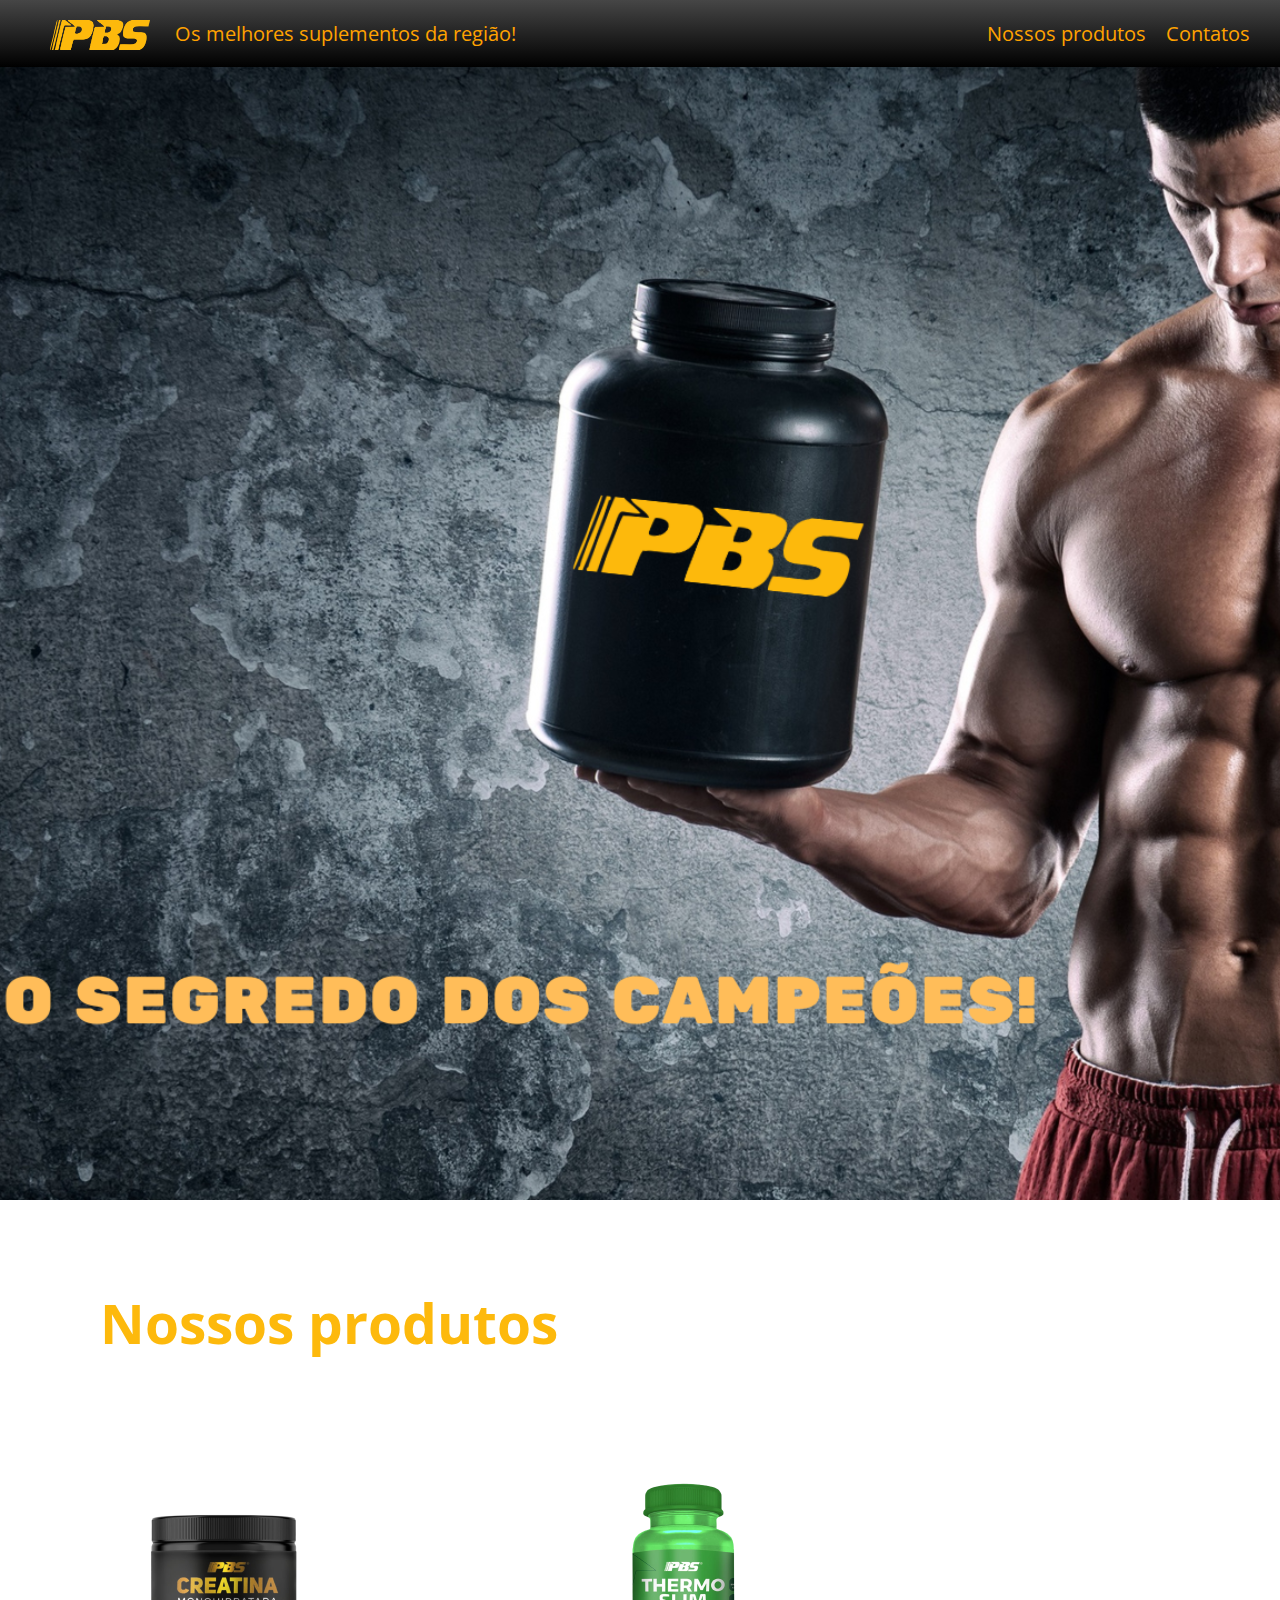
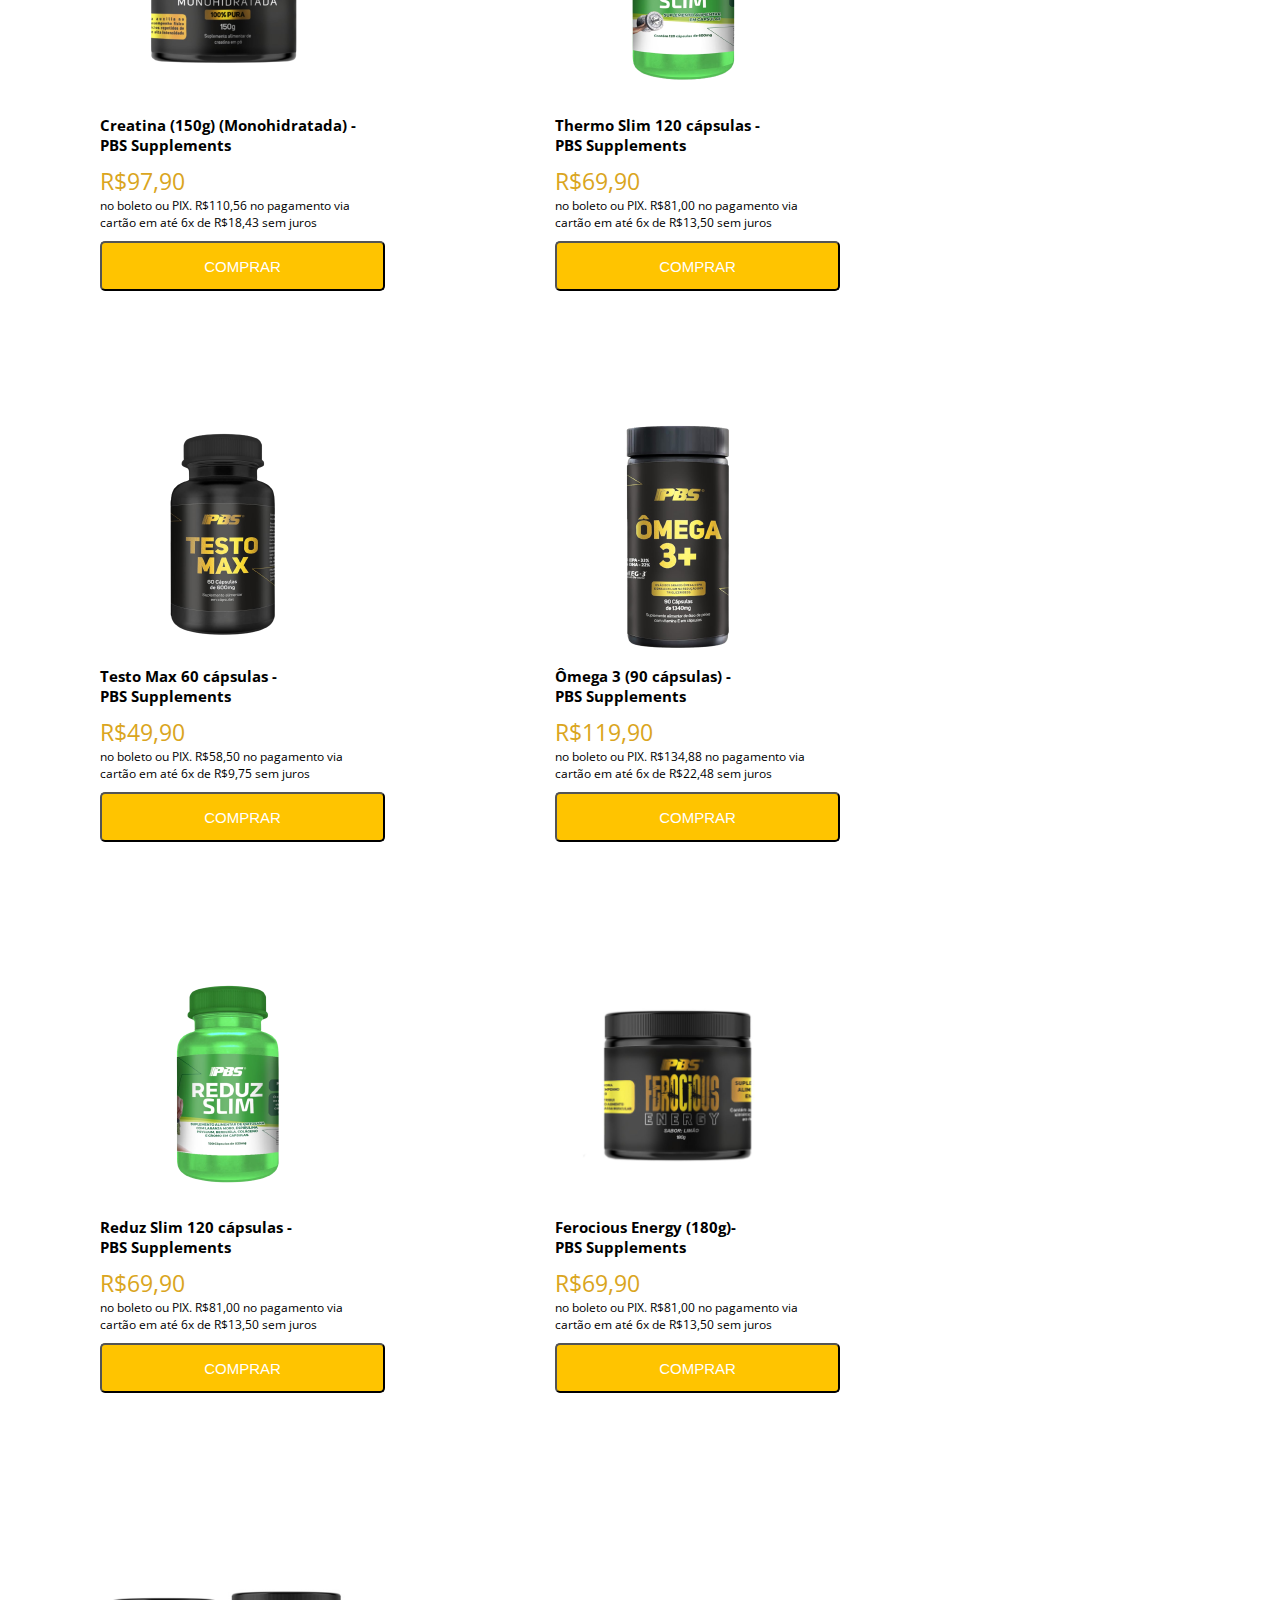
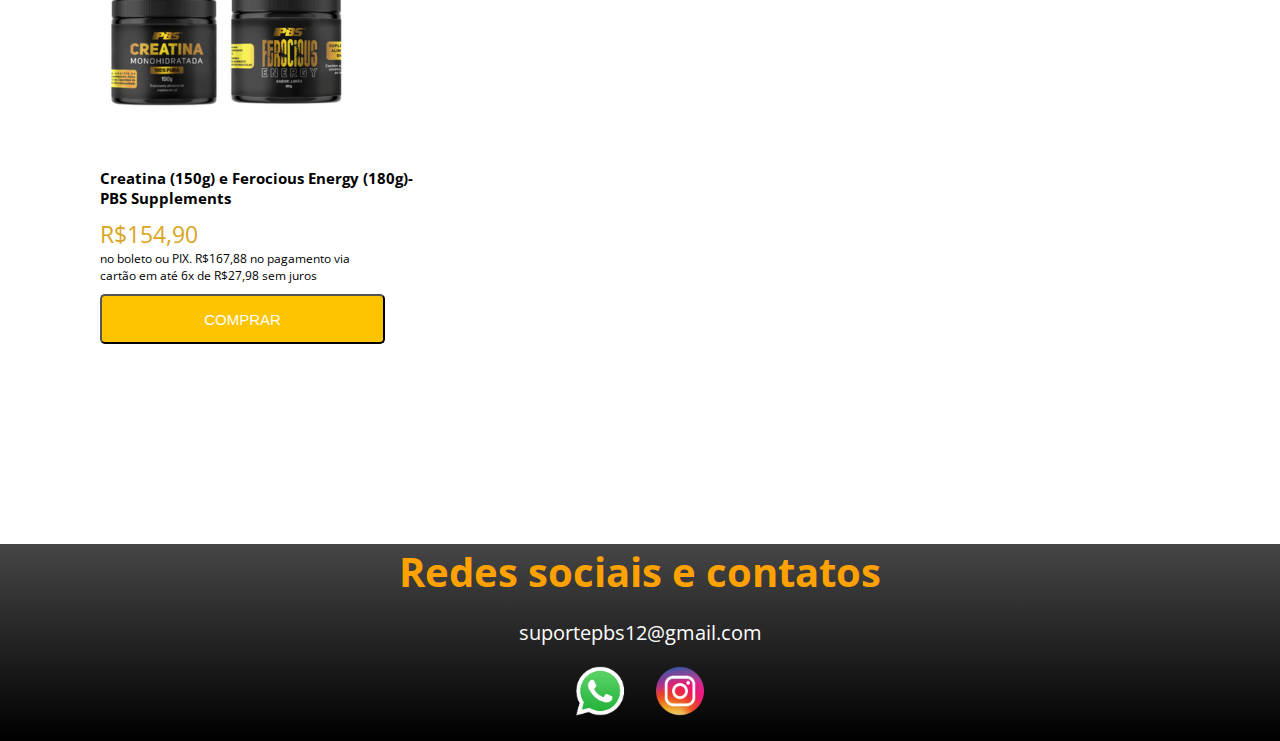
==== commit 7325e530: "ajustando imagem e header" ====
--- a/index.html
+++ b/index.html
@@ -24,7 +24,7 @@
     </header>
     <article>
         <div id="home-background">
-            <img src="imagens/background-homeimage.png" alt="home-image">
+            <img src="imagens/home-background.png" alt="home-image">
         </div>
         <h1 id="text">Nossos produtos</h1>
         <div id="main-content">
--- a/style.css
+++ b/style.css
@@ -10,11 +10,11 @@
   flex-direction: row;
   max-height: 100px;
   position: fixed;
-  width: 1860px;
+  width: 100%;
   font-size: 20px;
   background: linear-gradient(to bottom, rgb(70, 70, 70), rgb(0, 0, 0));
+  padding: 0 20px; 
 }
-
 #header-left {
   display: flex;
   flex-direction: row;
@@ -41,6 +41,10 @@
 #header-right a{
   text-decoration: none;
   color: #FFA200;
+}
+
+#home-background{
+    width: 100%; 
 }
 
 #text{
